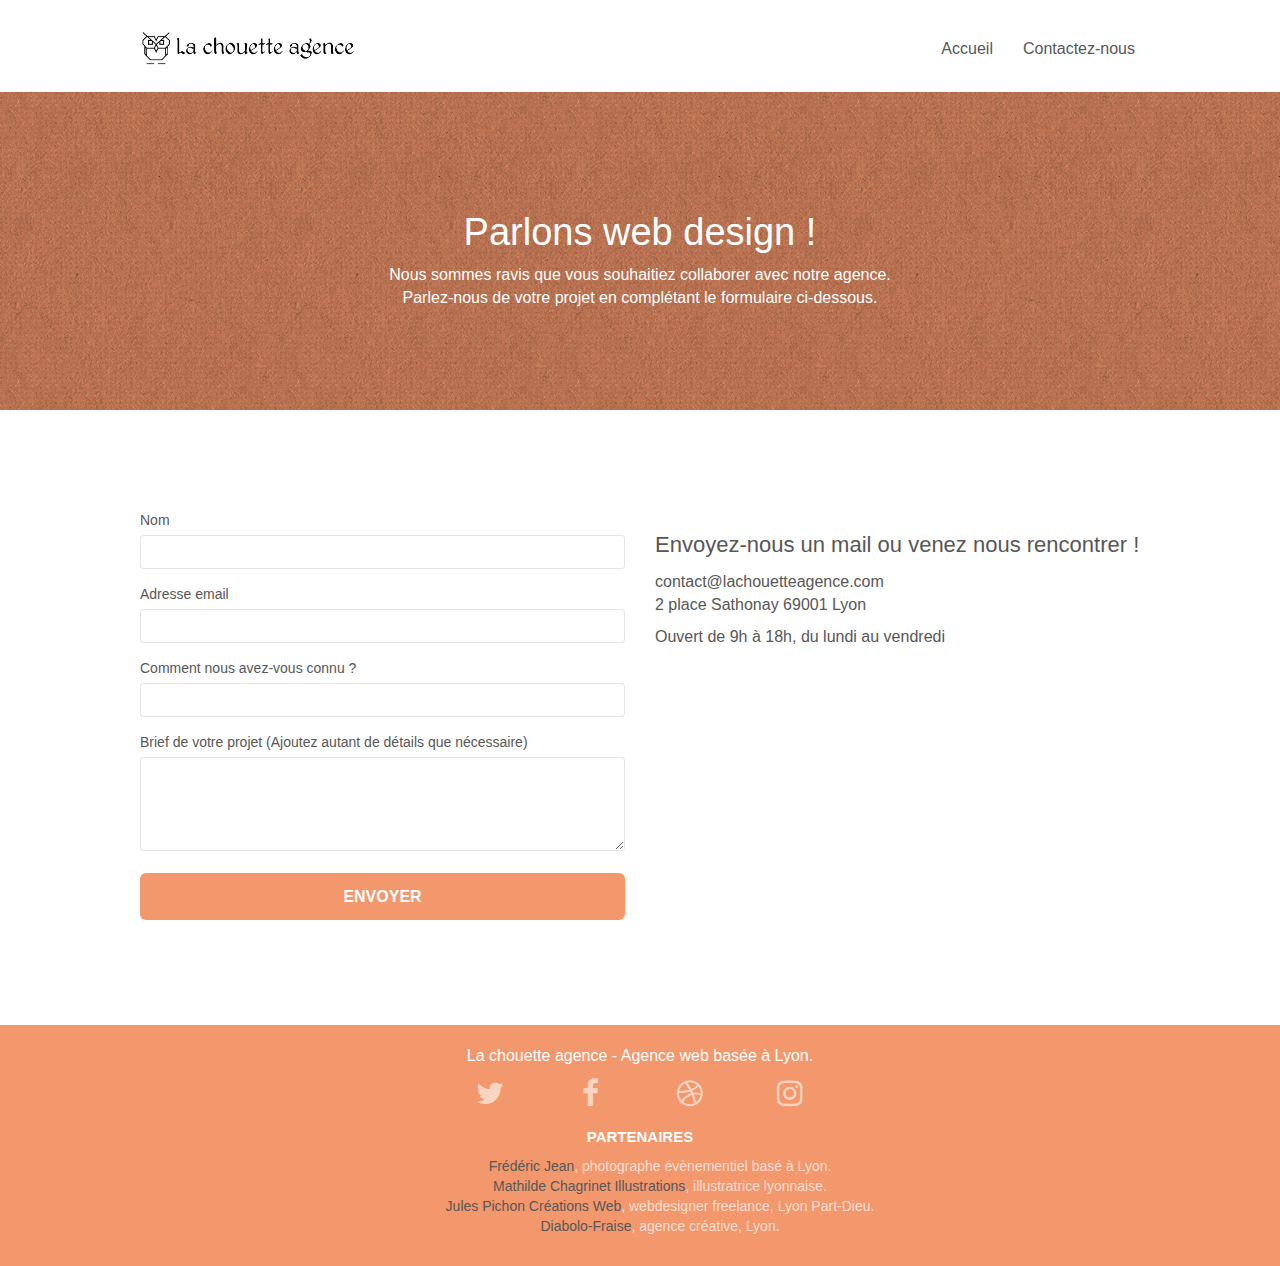
==== contact.html @ 4cde3a65 "redo page contact + minify js/css" ====
<!doctype html>
<html lang="fr">
<head>
	<meta charset="utf-8">
	<meta name="viewport" content="width=device-width, initial-scale=1.0, viewport-fit=cover">
	<title>La Chouette Agence - Contactez-nous</title>
	<meta name="description" content="Agence web située à Lyon. Contactez-nous pour demander un devis">
	<meta name="keywords" content="agence-web-design-lyon, webdesign-lyon, web-design-lyon, entreprise-webdesign-lyon, webdesigner-lyon"/>
	<meta name="robots" content="contact"/>
	<meta name="google-site-verification" content="vj0LW88v5DafAeYHnSHyM_lAqPa138BfKF4PRjKr9d0" />
    <link rel="shortcut icon" type="image/png" href="favicon.jpg">
	
	<!-- Style -->
	<link rel="stylesheet" type="text/css" href="./css/bootstrap.min.css">
	<link rel="stylesheet" type="text/css" href="./css/font-awesome.min.css">
	<link rel="stylesheet" type="text/css" href="./css/et-line.min.css">
	<link rel="stylesheet" type="text/css" href="style.css">
    <!-- Scripts -->
	<script src="./js/jquery-2.1.0.min.js" defer></script>
	<script src="./js/bootstrap.min.js" defer></script>
	<script src="./js/blocs.min.js" defer></script>
</head>

<body>
	<main class="page-container">    
		<header class="bloc bgc-white l-bloc" id="bloc-0">
			<div class="container bloc-sm">
				<nav class="navbar row">
					<div class="navbar-header">
						<a class="navbar-brand" href="index.html"><img src="img/la-chouette-agence-avec-nom.png" alt="logo de la chouette agence webdesigners à Lyon" height="40" /></a>
						<button id="nav-toggle" type="button" class="ui-navbar-toggle navbar-toggle" data-toggle="collapse" data-target=".navbar-1">
							<span class="sr-only">Toggle navigation</span><span class="icon-bar"></span><span class="icon-bar"></span><span class="icon-bar"></span>
						</button>
					</div>
					<div class="collapse navbar-collapse navbar-1 special-dropdown-nav">
						<ul class="site-navigation nav navbar-nav">
							<li><a href="index.html">Accueil</a></li>
							<li><a href="contact.html">Contactez-nous</a></li>
						</ul>
					</div>
				</nav>
			</div>
		</header>
	<section class="bloc bg-dots-bg bg-repeat bgc-atomic-tangerine d-bloc bloc-bg-texture texture-paper" id="bloc-6">
		<div class="container bloc-lg">
			<div class="row">
				<div class="col-sm-12">
					<h1 class="text-center hero-bloc-text tc-white">
						Parlons web design !
					</h1>
					<p class="text-center mg-lg tc-white tight-width-whitespace">
						Nous sommes ravis que vous souhaitiez collaborer avec notre agence.<br>
						Parlez-nous de votre projet en complétant le formulaire ci-dessous.
					</p>
				</div>
			</div>
		</div>
	</section>
	<section class="bloc bgc-white l-bloc" id="bloc-7">
		<div class="container bloc-lg">
			<div class="row">
				<div class="col-sm-6">
					<form id="form_1" novalidate success-msg="Votre message a été envoyé !" fail-msg="Il semble que notre serveur mail ne fonctionne pas, nous sommes désolés pour ce désagrément, veuillez réessayer plus tard !">
						<div class="form-group">
							<label>
								Nom
							</label>
							<input id="name" class="form-control" required />
						</div>
						<div class="form-group">
							<label>
								Adresse email
							</label>
							<input id="email" class="form-control" type="email" required />
						</div>
						<div class="form-group">
							<label>
								Comment nous avez-vous connu ?
							</label>
							<input class="form-control" type="email" required id="input_504" />
						</div>
						<div class="form-group">
							<label>
								Brief de votre projet (Ajoutez autant de détails que nécessaire)<br>
							</label><textarea id="message" class="form-control" rows="4" cols="50" required></textarea>
						</div> 
						<button class="bloc-button btn btn-lg btn-block cta-hero btn-atomic-tangerine" type="submit">
							Envoyer
						</button>
					</form>
				</div>
				<div class="col-sm-6">
					<h2>Envoyez-nous un mail ou venez nous rencontrer !</h2>
					<p><a href="mailto:contact@lachouetteagence.com">contact@lachouetteagence.com</a><br>
					2 place Sathonay 69001 Lyon</p>
					<p>Ouvert de 9h à 18h, du lundi au vendredi<br></p>
				</div>
			</div>
		</div>
	</section>
	<a class="bloc-button btn btn-d scrollToTop" onclick="scrollToTarget('1')"><span class="fa fa-chevron-up"></span></a>
	<footer class="bloc bgc-atomic-tangerine d-bloc" id="bloc-8">
		<div class="container bloc-sm">
			<div class="row">
				<div class="col-sm-12">
					<p class="text-center white">
						La chouette agence - Agence web basée à Lyon.<br>
					</p>
					<div class="row row-no-gutters social">
						<div class="col-sm-3">
							<div class="text-center">
								<a title="Twitter" class="social" href="index.html"><span class="fa fa-twitter icon-md"></span></a>
							</div>
						</div>
						<div class="col-sm-3">
							<div class="text-center">
								<a title="Facebook" class="social" href="index.html"><span class="fa fa-facebook icon-md"></span></a>
							</div>
						</div>
						<div class="col-sm-3">
							<div class="text-center">
								<a title="Dribbble" class="social" href="index.html"><span class="fa fa-dribbble icon-md"></span></a>
							</div>
						</div>
						<div class="col-sm-3">
							<div class="text-center">
								<a title="Instagram" class="social" href="index.html"><span class="fa fa-instagram icon-md"></span></a>
							</div>
						</div>
					</div>
					<div class="row">
						<div class="col-sm-12">
							<div class="text-center">
							<h3 class="tc-white">Partenaires</h3>	
							<ul>
								<li><a hreflang="fr" href="frederic-jean-photographie.com">Frédéric Jean</a>, photographe évènementiel basé à Lyon.</li>
								<li><a hreflang="fr" href="mathildechagrinet.com">Mathilde Chagrinet Illustrations</a>, illustratrice lyonnaise.</li>
								<li><a hreflang="fr" href="jules_pichon_webdesign.com">Jules Pichon Créations Web</a>, webdesigner freelance, Lyon Part-Dieu.</li>
								<li><a hreflang="fr" href="diabolo-fraise.fr">Diabolo-Fraise</a>, agence créative, Lyon.</li>
							</ul>			
							</div>		
						</div>
					</div>
				</div>
			</div>
		</div>
	</footer>
	</main>
</body>
</html>
---- style.css ----
body {
    margin: 0;
    padding: 0;
    background: #FFF;
    overflow-x: hidden;
    -webkit-font-smoothing: antialiased;
    -moz-osx-font-smoothing: grayscale;
}

a,
button {
    transition: all .3s ease-in-out;
    outline: none!important;
}

a:hover {
    text-decoration: none;
    cursor: pointer;
}

#page-loading-blocs-notifaction {
    position: fixed;
    top: 0;
    bottom: 0;
    width: 100%;
    z-index: 100000;
    background: #FFFFFF url("img/pageload-spinner.gif") no-repeat center center;
}

.bloc {
    width: 100%;
    clear: both;
    background: 50% 50% no-repeat;
    padding: 0 50px;
    -webkit-background-size: cover;
    -moz-background-size: cover;
    -o-background-size: cover;
    background-size: cover;
    position: relative;
}

.bloc .container {
    padding-left: 0;
    padding-right: 0;
}

.bloc-lg {
    padding: 100px 50px;
}

.bloc-md {
    padding: 50px;
}

.bloc-sm {
    padding: 20px 50px;
}

.bg-center,
.bg-l-edge,
.bg-r-edge,
.bg-t-edge,
.bg-b-edge,
.bg-tl-edge,
.bg-bl-edge,
.bg-tr-edge,
.bg-br-edge,
.bg-repeat {
    -webkit-background-size: auto!important;
    -moz-background-size: auto!important;
    -o-background-size: auto!important;
    background-size: auto!important;
}

.bg-repeat {
    background: repeat;
}

.bg-t-edge {
    background: top no-repeat;
}

.bloc-bg-texture::before {
    content: "";
    background-size: 2px 2px;
    position: absolute;
    top: 0;
    bottom: 0;
    left: 0;
    right: 0;
}

.texture-paper::before {
    background: url("img/texture-paper.png");
    background-size: 280px 280px;
}

.b-parallax {
    background-attachment: fixed;
}

.d-bloc {
    color: rgba(255, 255, 255, .7);
}

.d-bloc button:hover {
    color: rgba(255, 255, 255, .9);
}

.d-bloc .icon-round,
.d-bloc .icon-square,
.d-bloc .icon-rounded,
.d-bloc .icon-semi-rounded-a,
.d-bloc .icon-semi-rounded-b {
    border-color: rgba(255, 255, 255, .9);
}

.d-bloc .divider-h span {
    border-color: rgba(255, 255, 255, .2);
}

.d-bloc .a-btn,
.d-bloc .navbar a,
.d-bloc .navbar-brand,
.d-bloc a .icon-sm,
.d-bloc a .icon-md,
.d-bloc a .icon-lg,
.d-bloc a .icon-xl,
.d-bloc h1 a,
.d-bloc h2 a,
.d-bloc h3 a,
.d-bloc h4 a,
.d-bloc h5 a,
.d-bloc h6 a,
.d-bloc p a {
    color: rgba(255, 255, 255, .6);
}

.d-bloc .a-btn:hover,
.d-bloc .navbar a:hover,
.d-bloc .navbar-brand:hover,
.d-bloc a:hover .icon-sm,
.d-bloc a:hover .icon-md,
.d-bloc a:hover .icon-lg,
.d-bloc a:hover .icon-xl,
.d-bloc h1 a:hover,
.d-bloc h2 a:hover,
.d-bloc h3 a:hover,
.d-bloc h4 a:hover,
.d-bloc h5 a:hover,
.d-bloc h6 a:hover,
.d-bloc p a:hover {
    color: rgba(255, 255, 255, 1);
}

.d-bloc .navbar-toggle .icon-bar {
    background: rgba(255, 255, 255, 1);
}

.d-bloc .btn-wire,
.d-bloc .btn-wire:hover {
    color: rgba(255, 255, 255, 1);
    border-color: rgba(255, 255, 255, 1);
}

.d-bloc .panel {
    color: rgba(0, 0, 0, .5);
}

.d-bloc .panel button:hover {
    color: rgba(0, 0, 0, .7);
}

.d-bloc .panel icon {
    border-color: rgba(0, 0, 0, .7);
}

.d-bloc .panel .divider-h span {
    border-color: rgba(0, 0, 0, .1);
}

.d-bloc .panel .a-btn {
    color: rgba(0, 0, 0, .6);
}

.d-bloc .panel .a-btn:hover {
    color: rgba(0, 0, 0, 1);
}

.d-bloc .panel .btn-wire,
.d-bloc .panel .btn-wire:hover {
    color: rgba(0, 0, 0, .7);
    border-color: rgba(0, 0, 0, .3);
}

.d-bloc .panel,
.l-bloc {
    color: rgba(0, 0, 0, .5);
}

.d-bloc .panel button:hover,
.l-bloc button:hover {
    color: rgba(0, 0, 0, .7);
}

.l-bloc .icon-round,
.l-bloc .icon-square,
.l-bloc .icon-rounded,
.l-bloc .icon-semi-rounded-a,
.l-bloc .icon-semi-rounded-b {
    border-color: rgba(0, 0, 0, .7);
}

.d-bloc .panel .divider-h span,
.l-bloc .divider-h span {
    border-color: rgba(0, 0, 0, .1);
}

.d-bloc .panel .a-btn,
.l-bloc .a-btn,
.l-bloc .navbar a,
.l-bloc .navbar-brand,
.l-bloc a .icon-sm,
.l-bloc a .icon-md,
.l-bloc a .icon-lg,
.l-bloc a .icon-xl,
.l-bloc h1 a,
.l-bloc h2 a,
.l-bloc h3 a,
.l-bloc h4 a,
.l-bloc h5 a,
.l-bloc h6 a,
.l-bloc p a {
    color: rgba(0, 0, 0, .6);
}

.d-bloc .panel .a-btn:hover,
.l-bloc .a-btn:hover,
.l-bloc .navbar a:hover,
.l-bloc .navbar-brand:hover,
.l-bloc a:hover .icon-sm,
.l-bloc a:hover .icon-md,
.l-bloc a:hover .icon-lg,
.l-bloc a:hover .icon-xl,
.l-bloc h1 a:hover,
.l-bloc h2 a:hover,
.l-bloc h3 a:hover,
.l-bloc h4 a:hover,
.l-bloc h5 a:hover,
.l-bloc h6 a:hover,
.l-bloc p a:hover {
    color: rgba(0, 0, 0, 1);
}

.l-bloc .navbar-toggle .icon-bar {
    color: rgba(0, 0, 0, .6);
}

.d-bloc .panel .btn-wire,
.d-bloc .panel .btn-wire:hover,
.l-bloc .btn-wire,
.l-bloc .btn-wire:hover {
    color: rgba(0, 0, 0, .7);
    border-color: rgba(0, 0, 0, .3);
}

.voffset {
    margin-top: 30px;
}

.voffset-lg {
    margin-top: 80px;
}

.row-no-gutters {
    margin-right: 0;
    margin-left: 0;
}

.row.row-no-gutters > [class^="col-"],
.row.row-no-gutters > [class*=" col-"] {
    padding-right: 0;
    padding-left: 0;
}

#bloc-1-hero h1 {
    font-size: 32px;
}

.navbar {
    margin-bottom: 0;
    z-index: 1;
}

.navbar-brand {
    height: auto;
    padding: 3px 15px;
    font-size: 25px;
    font-weight: normal;
    font-weight: 600;
    line-height: 44px;
}

.navbar-brand img {
    max-height: 200px;
    margin: 0 5px 0 0;
    display: inline;
}

.navbar-brand img[src$=svg] {
    min-width: 100px;
}

.nav-center .navbar-brand img {
    margin: 0;
}

.navbar .nav {
    padding-top: 2px;
    margin-right: -16px;
    float: right;
    z-index: 1;
}

.nav > li {
    float: left;
    margin-top: 4px;
    font-size: 16px;
}

.navbar-nav .open .dropdown-menu > li > a {
    text-align: inherit;
}

.nav > li a:hover,
.nav > li a:focus {
    background: transparent;
}

.navbar-toggle {
    margin: 10px 10px 0 0;
    border: 0px;
}

.navbar-toggle:hover {
    background: transparent!important;
}

.navbar-toggle .icon-bar {
    background-color: rgba(0, 0, 0, .5);
    width: 26px;
}

.nav-invert .navbar .nav {
    float: left;
}

.nav-invert .navbar-header,
.nav-invert .navbar-brand {
    float: right;
    position: relative;
    z-index: 2;
}

@media (min-width: 768px) {
    .site-navigation {
        position: absolute;
        top: 50%;
        right: 20px;
        transform: translate(0, -50%);
        -webkit-transform: translateY(-50%);
    }
    .nav > li .dropdown-menu a,
    .nav > li .dropdown-menu a:hover {
        color: #484848;
    }
    .nav-invert .site-navigation {
        left: 0;
        right: 0;
    }
    .nav-center {
        text-align: center;
    }
    .nav-center .navbar-header {
        width: 100%;
    }
    .nav-center .navbar-header,
    .nav-center .navbar-brand,
    .nav-center .nav > li {
        float: none;
        display: inline-block;
    }
    .nav-center .site-navigation {
        position: relative;
        width: 100%;
        right: 0;
        margin-right: 0px;
        margin-top: 20px;
    }
    .nav-center.mini-nav .navbar-toggle {
        float: none;
        margin: 10px auto 0;
    }
}

.nav > li > .dropdown a {
    background: none!important;
    display: block;
    padding: 14px 15px;
}

nav .caret {
    margin: 0 5px;
}

.dropdown-menu .dropdown-menu {
    top: -8px;
    left: 100%;
}

.dropdown-menu .dropmenu-flow-right {
    top: 100%;
    left: 0;
    margin-left: -1px;
    border-top-left-radius: 0;
    border-top-right-radius: 0;
}

.dropdown-menu .dropdown span {
    border: 4px solid black;
    border-top-color: transparent;
    border-right-color: transparent;
    border-bottom-color: transparent;
    margin: 6px -5px 0 0!important;
    float: right;
}

.mg-md {
    margin-top: 10px;
    margin-bottom: 20px;
}

.mg-lg {
    margin-top: 10px;
    margin-bottom: 40px;
}

.btn {
    margin: 0 5px 5px 0;
}

.btn.pull-right {
    margin: 0 0 5px 5px;
}

.btn-d,
.btn-d:hover,
.btn-d:focus {
    color: #FFF;
    background: rgba(0, 0, 0, .3);
}

button {
    outline: none!important;
}

.btn-rd {
    border-radius: 40px;
}

.btn-clean {
    border: 1px solid rgba(0, 0, 0, .08);
    border-bottom-color: rgba(0, 0, 0, .1);
    text-shadow: 0 1px 0 rgba(0, 0, 1, .1);
    box-shadow: 0 1px 3px rgba(0, 0, 1, .25), inset 0 1px 0 0 rgba(255, 255, 255, .15);
}

.icon-md {
    font-size: 30px!important;
}

.icon-lg {
    font-size: 60px!important;
}

.sm-shadow {
    text-shadow: 0 1px 2px rgba(0, 0, 0, .3);
}

.panel-sq,
.panel-sq .panel-heading,
.panel-sq .panel-footer {
    border-radius: 0;
}

.panel-rd {
    border-radius: 30px;
}

.panel-rd .panel-heading {
    border-radius: 29px 29px 0 0;
}

.panel-rd .panel-footer {
    border-radius: 0 0 29px 29px;
}

.form-control {
    border-color: rgba(0, 0, 0, .1);
    box-shadow: none;
}

.scrollToTop {
    width: 40px;
    height: 40px;
    position: fixed;
    bottom: 20px;
    right: 20px;
    opacity: 0;
    z-index: 500;
    transition: all .3s ease-in-out;
}

.scrollToTop span {
    margin-top: 6px;
}

.showScrollTop {
    font-size: 14px;
    opacity: 1;
}

a[data-lightbox] {
    position: relative;
    display: block;
    text-align: center;
}

a[data-lightbox]:hover::before {
    content: "+";
    font-family: "HelveticaNeue-Light", "Helvetica Neue Light", "Helvetica Neue", Helvetica, Arial;
    font-size: 32px;
    width: 50px;
    height: 50px;
    margin-left: -25px;
    border-radius: 50%;
    background: rgba(0, 0, 0, .6);
    color: #FFF;
    font-weight: 100;
    z-index: 1;
    position: absolute;
    top: 50%;
    transform: translateY(-50%);
    -webkit-transform: translateY(-50%);
}

a[data-lightbox]:hover img {
    opacity: 0.6;
    -webkit-animation-fill-mode: none;
    animation-fill-mode: none;
}

#lightbox-modal {
    display: flex;
    align-items: center;
}

#lightbox-modal .modal-dialog {
    width: 90%;
    max-width: 900px;
    margin: 0 auto 0;
}

#lightbox-modal .modal-dialog img {
    max-height: 90vh;
    margin: 0 auto;
}

.lightbox-caption {
    padding: 20px;
    color: #FFF;
    background: rgba(0, 0, 0, .5);
    position: absolute;
    left: 15px;
    right: 15px;
    bottom: 5px;
}

.close-lightbox {
    color: #FFF;
    font-size: 30px;
    position: absolute;
    top: 20px;
    right: 20px;
    z-index: 20;
    background: rgba(0, 0, 0, .5);
    border: none;
    line-height: 30px;
    padding: 0 9px 5px;
    opacity: 0.3;
}

.close-lightbox:hover,
.next-lightbox:hover,
.prev-lightbox:hover {
    opacity: 1.0;
    color: #FFF;
}

.next-lightbox,
.prev-lightbox {
    font-size: 20px;
    color: rgba(255, 255, 255, .9);
    background: rgba(0, 0, 0, .5);
    transition: all .2s ease-in-out;
    position: absolute;
    top: 45%;
    z-index: 1;
    opacity: 0.4;
}

.next-lightbox {
    padding: 6px 8px 1px 13px;
    right: 25px;
}

.prev-lightbox {
    padding: 6px 13px 1px 10px;
    left: 25px;
}

.snapshot-lb .modal-body {
    padding-bottom: 45px;
}

.snapshot-lb .lightbox-caption {
    padding: 0;
    color: rgba(0, 0, 0, .5);
    background: none;
}

h1,
h2,
h3,
h4,
h5,
h6,
p,
label,
.btn,
a {
    font-family: "helvetica";
    font-weight: 400;
    color: #575757!important;
}

.container {
    max-width: 1000px;
}

.hero-bloc-text {
    font-size: 38px;
}

.hero-bloc-text-sub {
    font-size: 36px;
}

.statement-bloc-text {
    line-height: 26px;
    font-style: italic;
    font-size: 20px;
    text-align: center;
    font-weight: lighter;
    max-width: 520px;
    margin: auto auto auto auto;
}

p {
    font-size: 16px;
}

blockquote p {
    font-size: 18px;
}

strong {
    font-weight: 500;
}

.tight-width-whitespace {
    max-width: 600px;
    margin: auto auto auto auto;
}

.h1 {
    font-size: 20px;
    font-family: "Open Sans";
}

.h2 {
    font-size: 18px;
    font-family: "Open sans";
}

.cta-hero {
    margin-top: 22px;
    color: #FFFFFF!important;
    text-transform: uppercase;
    padding: 12px 28px 12px 28px;
    font-size: 16px;
    font-weight: 700;
}

.social {
    max-width: 400px;
    margin: auto auto auto auto;
}

h2 {
    font-size: 22px;
    line-height: 1.4em;
}

h3 {
    font-size: 15px;
    text-transform: uppercase;
    font-weight: 700;
    color: #333333!important;
}

.med-width-whitespace {
    max-width: 800px;
    margin: auto auto auto auto;
    box-shadow: 0px 0px 0px #000000;
}

h1 {
    color: #333333!important;
}

h4 {
    color: #333333!important;
}

.icons {
    margin-bottom: 14px;
    margin-top: 24px;
}

.white {
    color: #FFFFFF!important;
}

ul {
    list-style-type: none;
}

.portfolio-thumb {
    margin-bottom: 24px;
}

.portfolio-row {
    margin-bottom: 44px;
    margin-top: 50px;
}

.avatar {
    box-shadow: 0px 4px 9px rgba(0, 0, 0, 0.3);
}

.black-background {
    background-color: rgba(165, 147, 99, 0.7);
    padding: 40px 40px 40px 40px;
}

.bold-link {
    font-weight: 900;
    text-decoration: underline!important;
}

.bgc-white {
    background-color: #FFFFFF;
}

.bgc-dark-slate-blue {
    background-color: #364577;
}

.bgc-atomic-tangerine {
    background-color: #F3976C;
}

.tc-white {
    color: #FFFFFF!important;
}

.btn-atomic-tangerine {
    background: #F3976C;
    color: #FFFFFF!important;
}

.btn-atomic-tangerine:hover {
    background: #c27956!important;
    color: #FFFFFF!important;
}

.ltc-white {
    color: #FFFFFF!important;
}

.ltc-white:hover {
    color: #cccccc!important;
}

.ltc-atomic-tangerine {
    color: #F3976C!important;
}

.ltc-atomic-tangerine:hover {
    color: #c27956!important;
}

.icon-dark-slate-blue {
    color: #364577!important;
    border-color: #364577!important;
}

.bg-dots-bg {
    background-image: url("img/dots-bg.png");
}

.bg-lines-h2-bg {
    background-image: url("img/lines-h2-bg.png");
}

.bg-banniere {
    background-image: url("img/la-chouette-agence-banniere.jpg");
}

.bg-presentation {
    background-image: url("img/image-de-presentation.bmp");
}

@media (max-width: 1024px) {
    .bloc {
        padding-left: 20px;
        padding-right: 20px;
    }
    .bloc.full-width-bloc,
    .bloc-tile-2.full-width-bloc .container,
    .bloc-tile-3.full-width-bloc .container,
    .bloc-tile-4.full-width-bloc .container {
        padding-left: 0;
        padding-right: 0;
    }
}

@media (max-width: 992px) and (min-width: 768px) {
    .navbar .nav {
        max-width: 80%
    }
    .nav-center.navbar .nav {
        max-width: 100%
    }
}

@media only screen and (min-device-width: 768px) and (max-device-width: 1024px) and (orientation: landscape) {
    .b-parallax {
        background-attachment: scroll;
    }
}

@media only screen and (min-device-width: 1024px) and (max-device-width: 1366px) and (-webkit-min-device-pixel-ratio: 1.5) {
    .b-parallax {
        background-attachment: scroll;
    }
}

@media (max-width: 991px) {
    .container {
        width: 100%;
    }
    .b-parallax {
        background-attachment: scroll;
    }
    .page-container,
    #hero-bloc {
        overflow-x: hidden;
        position: relative;
    }
    .bloc {
        padding-left: constant(safe-area-inset-left);
        padding-right: constant(safe-area-inset-right);
    }
    .bloc-group,
    .bloc-group .bloc {
        display: block;
        width: 100%;
    }
    .bloc-fill-screen .fill-bloc-top-edge,
    .bloc-fill-screen .fill-bloc-bottom-edge {
        padding: 0 20px;
        padding-left: constant(safe-area-inset-left);
        padding-right: constant(safe-area-inset-right);
    }
}

@media (max-width: 767px) {
    .page-container {
        overflow-x: hidden;
        position: relative;
    }
    h1,
    h2,
    h3,
    h4,
    h5,
    h6,
    p,
    #disqus_thread {
        padding-left: 10px!important;
        padding-right: 10px!important;
    }
    .b-parallax {
        background-attachment: scroll;
    }
    .navbar .nav {
        padding-top: 0;
        border-top: 1px solid rgba(0, 0, 0, .2);
        float: none!important;
    }
    .navbar.row {
        margin-left: 0;
        margin-right: 0;
    }
    .site-navigation {
        position: inherit;
        transform: none;
        -webkit-transform: none;
        -ms-transform: none;
    }
    .nav > li {
        margin-top: 0;
        border-bottom: 1px solid rgba(0, 0, 0, .1);
        background: rgba(0, 0, 0, .05);
        text-align: left;
        padding-left: 15px;
        width: 100%;
    }
    .nav > li:hover {
        background: rgba(0, 0, 0, .08);
    }
    .dropdown .dropdown a .caret {
        float: none;
        margin: 5px 0 0 10px!important;
        border: 4px solid black;
        border-bottom-color: transparent;
        border-right-color: transparent;
        border-left-color: transparent;
    }
    #hero-bloc .navbar .nav {
        background: rgba(0, 0, 0, .8);
    }
    #hero-bloc .navbar .nav a {
        color: rgba(255, 255, 255, .6);
    }
    .hero {
        padding: 50px 0;
    }
    .hero-nav {
        left: -1px;
        right: -1px;
    }
    .navbar-collapse {
        padding: 0;
        overflow-x: hidden;
        -webkit-box-shadow: none;
        box-shadow: none;
    }
    .navbar-brand img {
        max-height: 40px;
        width: auto;
    }
    .nav-invert .navbar-header {
        float: none;
        width: 100%;
    }
    .nav-invert .navbar-toggle {
        float: left;
        margin-left: 10px;
    }
    .bloc {
        padding-left: 0;
        padding-right: 0;
    }
    .bloc-xxl,
    .bloc-xl,
    .bloc-lg {
        padding: 40px 0;
    }
    .bloc-sm,
    .bloc-md {
        padding-left: 0;
        padding-right: 0;
    }
    .bloc-tile-2 .container,
    .bloc-tile-3 .container,
    .bloc-tile-4 .container,
    .bloc-fill-screen .fill-bloc-top-edge,
    .bloc-fill-screen .fill-bloc-bottom-edge {
        padding-left: 0;
        padding-right: 0;
    }
    .a-block {
        padding: 0 10px;
    }
    .btn-dwn {
        display: none;
    }
    .voffset {
        margin-top: 5px;
    }
    .voffset-md {
        margin-top: 20px;
    }
    .voffset-lg {
        margin-top: 30px;
    }
    form {
        padding: 5px;
    }
    .close-lightbox {
        display: inline-block;
    }
    .blocsapp-device-iphone5 {
        background-size: 216px 425px;
        padding-top: 60px;
        width: 216px;
        height: 425px;
    }
    .blocsapp-device-iphone5 img {
        width: 180px;
        height: 320px;
    }
}

@media (max-width: 400px) {
    .bloc {
        padding-left: 0;
        padding-right: 0;
    }
}

@media (max-width: 767px) {
    .bloc-mob-center-text {
        text-align: center;
    }
}
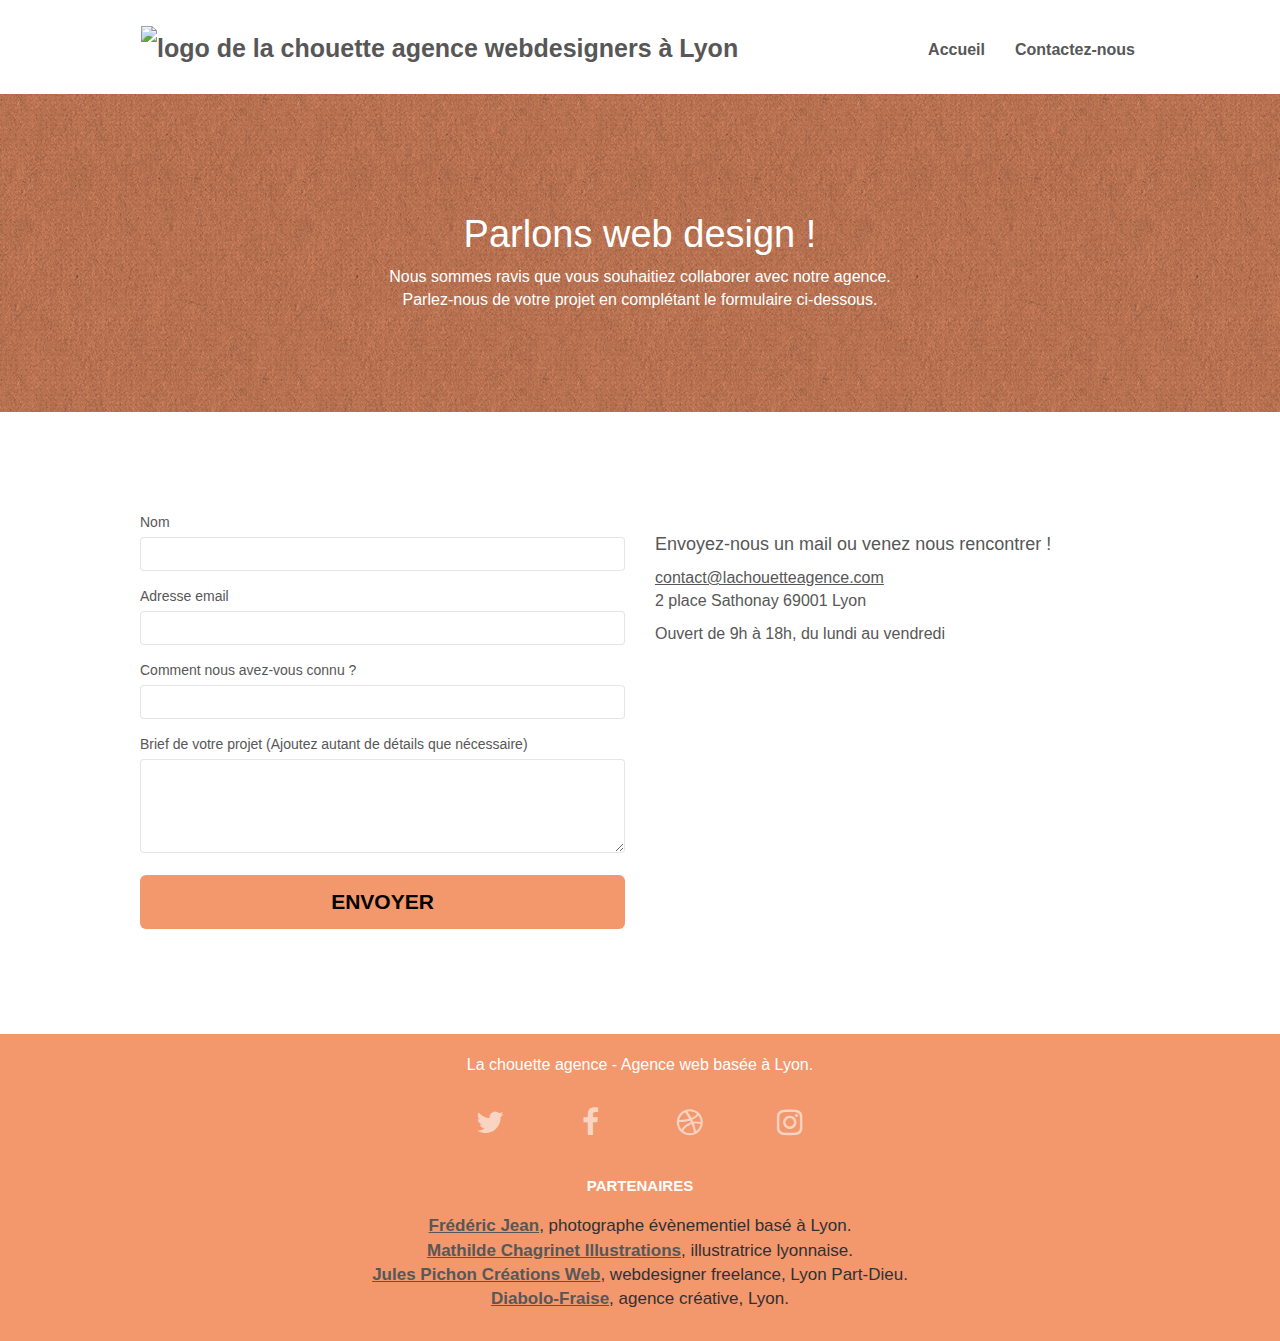
==== commit 1cd92d09: "Validation W3C CSS+html / Validation accessibility checker" ====
--- a/contact.html
+++ b/contact.html
@@ -60,27 +60,27 @@
 		<div class="container bloc-lg">
 			<div class="row">
 				<div class="col-sm-6">
-					<form id="form_1" novalidate success-msg="Votre message a été envoyé !" fail-msg="Il semble que notre serveur mail ne fonctionne pas, nous sommes désolés pour ce désagrément, veuillez réessayer plus tard !">
+					<form id="form_1">
 						<div class="form-group">
-							<label>
+							<label for="name">
 								Nom
 							</label>
 							<input id="name" class="form-control" required />
 						</div>
 						<div class="form-group">
-							<label>
+							<label for="email">
 								Adresse email
 							</label>
 							<input id="email" class="form-control" type="email" required />
 						</div>
 						<div class="form-group">
-							<label>
+							<label for="input_504">
 								Comment nous avez-vous connu ?
 							</label>
-							<input class="form-control" type="email" required id="input_504" />
+							<input class="form-control" type="message" required id="input_504" />
 						</div>
 						<div class="form-group">
-							<label>
+							<label for="message">
 								Brief de votre projet (Ajoutez autant de détails que nécessaire)<br>
 							</label><textarea id="message" class="form-control" rows="4" cols="50" required></textarea>
 						</div> 
--- a/style.css
+++ b/style.css
@@ -1,59 +1,59 @@
 body {
-    margin: 0;
-    padding: 0;
-    background: #FFF;
-    overflow-x: hidden;
-    -webkit-font-smoothing: antialiased;
-    -moz-osx-font-smoothing: grayscale;
+  margin: 0;
+  padding: 0;
+  background: #fff;
+  overflow-x: hidden;
+  -webkit-font-smoothing: antialiased;
+  -moz-osx-font-smoothing: grayscale;
 }
 
 a,
 button {
-    transition: all .3s ease-in-out;
-    outline: none!important;
+  transition: all 0.3s ease-in-out;
+  outline: none !important;
 }
 
 a:hover {
-    text-decoration: none;
-    cursor: pointer;
+  text-decoration: none;
+  cursor: pointer;
 }
 
 #page-loading-blocs-notifaction {
-    position: fixed;
-    top: 0;
-    bottom: 0;
-    width: 100%;
-    z-index: 100000;
-    background: #FFFFFF url("img/pageload-spinner.gif") no-repeat center center;
+  position: fixed;
+  top: 0;
+  bottom: 0;
+  width: 100%;
+  z-index: 100000;
+  background: #ffffff url("img/pageload-spinner.gif") no-repeat center center;
 }
 
 .bloc {
-    width: 100%;
-    clear: both;
-    background: 50% 50% no-repeat;
-    padding: 0 50px;
-    -webkit-background-size: cover;
-    -moz-background-size: cover;
-    -o-background-size: cover;
-    background-size: cover;
-    position: relative;
+  width: 100%;
+  clear: both;
+  background: 50% 50% no-repeat;
+  padding: 0 50px;
+  -webkit-background-size: cover;
+  -moz-background-size: cover;
+  -o-background-size: cover;
+  background-size: cover;
+  position: relative;
 }
 
 .bloc .container {
-    padding-left: 0;
-    padding-right: 0;
+  padding-left: 0;
+  padding-right: 0;
 }
 
 .bloc-lg {
-    padding: 100px 50px;
+  padding: 100px 50px;
 }
 
 .bloc-md {
-    padding: 50px;
+  padding: 50px;
 }
 
 .bloc-sm {
-    padding: 20px 50px;
+  padding: 20px 50px;
 }
 
 .bg-center,
@@ -66,45 +66,45 @@
 .bg-tr-edge,
 .bg-br-edge,
 .bg-repeat {
-    -webkit-background-size: auto!important;
-    -moz-background-size: auto!important;
-    -o-background-size: auto!important;
-    background-size: auto!important;
+  -webkit-background-size: auto !important;
+  -moz-background-size: auto !important;
+  -o-background-size: auto !important;
+  background-size: auto !important;
 }
 
 .bg-repeat {
-    background: repeat;
+  background: repeat;
 }
 
 .bg-t-edge {
-    background: top no-repeat;
+  background: top no-repeat;
 }
 
 .bloc-bg-texture::before {
-    content: "";
-    background-size: 2px 2px;
-    position: absolute;
-    top: 0;
-    bottom: 0;
-    left: 0;
-    right: 0;
+  content: "";
+  background-size: 2px 2px;
+  position: absolute;
+  top: 0;
+  bottom: 0;
+  left: 0;
+  right: 0;
 }
 
 .texture-paper::before {
-    background: url("img/texture-paper.png");
-    background-size: 280px 280px;
+  background: url("img/texture-paper.png");
+  background-size: 280px 280px;
 }
 
 .b-parallax {
-    background-attachment: fixed;
+  background-attachment: fixed;
 }
 
 .d-bloc {
-    color: rgba(255, 255, 255, .7);
+  color: rgba(255, 255, 255, 0.7);
 }
 
 .d-bloc button:hover {
-    color: rgba(255, 255, 255, .9);
+  color: rgba(255, 255, 255, 0.9);
 }
 
 .d-bloc .icon-round,
@@ -112,11 +112,11 @@
 .d-bloc .icon-rounded,
 .d-bloc .icon-semi-rounded-a,
 .d-bloc .icon-semi-rounded-b {
-    border-color: rgba(255, 255, 255, .9);
+  border-color: rgba(255, 255, 255, 0.9);
 }
 
 .d-bloc .divider-h span {
-    border-color: rgba(255, 255, 255, .2);
+  border-color: rgba(255, 255, 255, 0.2);
 }
 
 .d-bloc .a-btn,
@@ -133,7 +133,7 @@
 .d-bloc h5 a,
 .d-bloc h6 a,
 .d-bloc p a {
-    color: rgba(255, 255, 255, .6);
+  color: rgba(255, 255, 255, 0.6);
 }
 
 .d-bloc .a-btn:hover,
@@ -150,57 +150,57 @@
 .d-bloc h5 a:hover,
 .d-bloc h6 a:hover,
 .d-bloc p a:hover {
-    color: rgba(255, 255, 255, 1);
+  color: rgba(255, 255, 255, 1);
 }
 
 .d-bloc .navbar-toggle .icon-bar {
-    background: rgba(255, 255, 255, 1);
+  background: rgba(255, 255, 255, 1);
 }
 
 .d-bloc .btn-wire,
 .d-bloc .btn-wire:hover {
-    color: rgba(255, 255, 255, 1);
-    border-color: rgba(255, 255, 255, 1);
+  color: rgba(255, 255, 255, 1);
+  border-color: rgba(255, 255, 255, 1);
 }
 
 .d-bloc .panel {
-    color: rgba(0, 0, 0, .5);
+  color: rgba(0, 0, 0, 0.5);
 }
 
 .d-bloc .panel button:hover {
-    color: rgba(0, 0, 0, .7);
+  color: rgba(0, 0, 0, 0.7);
 }
 
 .d-bloc .panel icon {
-    border-color: rgba(0, 0, 0, .7);
+  border-color: rgba(0, 0, 0, 0.7);
 }
 
 .d-bloc .panel .divider-h span {
-    border-color: rgba(0, 0, 0, .1);
+  border-color: rgba(0, 0, 0, 0.1);
 }
 
 .d-bloc .panel .a-btn {
-    color: rgba(0, 0, 0, .6);
+  color: rgba(0, 0, 0, 0.6);
 }
 
 .d-bloc .panel .a-btn:hover {
-    color: rgba(0, 0, 0, 1);
+  color: rgba(0, 0, 0, 1);
 }
 
 .d-bloc .panel .btn-wire,
 .d-bloc .panel .btn-wire:hover {
-    color: rgba(0, 0, 0, .7);
-    border-color: rgba(0, 0, 0, .3);
+  color: rgba(0, 0, 0, 0.7);
+  border-color: rgba(0, 0, 0, 0.3);
 }
 
 .d-bloc .panel,
 .l-bloc {
-    color: rgba(0, 0, 0, .5);
+  color: rgba(0, 0, 0, 0.5);
 }
 
 .d-bloc .panel button:hover,
 .l-bloc button:hover {
-    color: rgba(0, 0, 0, .7);
+  color: rgba(0, 0, 0, 0.7);
 }
 
 .l-bloc .icon-round,
@@ -208,12 +208,12 @@
 .l-bloc .icon-rounded,
 .l-bloc .icon-semi-rounded-a,
 .l-bloc .icon-semi-rounded-b {
-    border-color: rgba(0, 0, 0, .7);
+  border-color: rgba(0, 0, 0, 0.7);
 }
 
 .d-bloc .panel .divider-h span,
 .l-bloc .divider-h span {
-    border-color: rgba(0, 0, 0, .1);
+  border-color: rgba(0, 0, 0, 0.1);
 }
 
 .d-bloc .panel .a-btn,
@@ -231,7 +231,7 @@
 .l-bloc h5 a,
 .l-bloc h6 a,
 .l-bloc p a {
-    color: rgba(0, 0, 0, .6);
+  color: rgba(0, 0, 0, 0.6);
 }
 
 .d-bloc .panel .a-btn:hover,
@@ -249,394 +249,396 @@
 .l-bloc h5 a:hover,
 .l-bloc h6 a:hover,
 .l-bloc p a:hover {
-    color: rgba(0, 0, 0, 1);
+  color: rgba(0, 0, 0, 1);
 }
 
 .l-bloc .navbar-toggle .icon-bar {
-    color: rgba(0, 0, 0, .6);
+  color: rgba(0, 0, 0, 0.6);
 }
 
 .d-bloc .panel .btn-wire,
 .d-bloc .panel .btn-wire:hover,
 .l-bloc .btn-wire,
 .l-bloc .btn-wire:hover {
-    color: rgba(0, 0, 0, .7);
-    border-color: rgba(0, 0, 0, .3);
+  color: rgba(0, 0, 0, 0.7);
+  border-color: rgba(0, 0, 0, 0.3);
 }
 
 .voffset {
-    margin-top: 30px;
+  margin-top: 30px;
 }
 
 .voffset-lg {
-    margin-top: 80px;
+  margin-top: 80px;
 }
 
 .row-no-gutters {
-    margin-right: 0;
-    margin-left: 0;
+  margin-right: 0;
+  margin-left: 0;
 }
 
 .row.row-no-gutters > [class^="col-"],
 .row.row-no-gutters > [class*=" col-"] {
-    padding-right: 0;
-    padding-left: 0;
+  padding-right: 0;
+  padding-left: 0;
 }
 
 #bloc-1-hero h1 {
-    font-size: 32px;
+  font-size: 36px;
 }
 
 .navbar {
-    margin-bottom: 0;
-    z-index: 1;
+  margin-bottom: 0;
+  z-index: 1;
 }
 
 .navbar-brand {
-    height: auto;
-    padding: 3px 15px;
-    font-size: 25px;
-    font-weight: normal;
-    font-weight: 600;
-    line-height: 44px;
+  height: auto;
+  padding: 3px 15px;
+  font-size: 25px;
+  font-weight: normal;
+  font-weight: 600;
+  line-height: 44px;
 }
 
 .navbar-brand img {
-    max-height: 200px;
-    margin: 0 5px 0 0;
-    display: inline;
-}
-
-.navbar-brand img[src$=svg] {
-    min-width: 100px;
+  max-height: 200px;
+  margin: 0 5px 0 0;
+  display: inline;
+}
+
+.navbar-brand img[src$="svg"] {
+  min-width: 100px;
 }
 
 .nav-center .navbar-brand img {
-    margin: 0;
+  margin: 0;
 }
 
 .navbar .nav {
-    padding-top: 2px;
-    margin-right: -16px;
-    float: right;
-    z-index: 1;
+  padding-top: 2px;
+  margin-right: -16px;
+  float: right;
+  z-index: 1;
 }
 
 .nav > li {
-    float: left;
-    margin-top: 4px;
-    font-size: 16px;
+  float: left;
+  margin-top: 4px;
+  font-size: 16px;
 }
 
 .navbar-nav .open .dropdown-menu > li > a {
-    text-align: inherit;
+  text-align: inherit;
 }
 
 .nav > li a:hover,
 .nav > li a:focus {
-    background: transparent;
+  background: transparent;
 }
 
 .navbar-toggle {
-    margin: 10px 10px 0 0;
-    border: 0px;
+  margin: 10px 10px 0 0;
+  border: 0px;
 }
 
 .navbar-toggle:hover {
-    background: transparent!important;
+  background: transparent !important;
 }
 
 .navbar-toggle .icon-bar {
-    background-color: rgba(0, 0, 0, .5);
-    width: 26px;
+  background-color: rgba(0, 0, 0, 0.5);
+  width: 26px;
 }
 
 .nav-invert .navbar .nav {
-    float: left;
+  float: left;
 }
 
 .nav-invert .navbar-header,
 .nav-invert .navbar-brand {
-    float: right;
+  float: right;
+  position: relative;
+  z-index: 2;
+}
+
+@media (min-width: 768px) {
+  .site-navigation {
+    position: absolute;
+    top: 50%;
+    right: 20px;
+    transform: translate(0, -50%);
+    -webkit-transform: translateY(-50%);
+  }
+  .nav > li .dropdown-menu a,
+  .nav > li .dropdown-menu a:hover {
+    color: #484848;
+  }
+  .nav-invert .site-navigation {
+    left: 0;
+    right: 0;
+  }
+  .nav-center {
+    text-align: center;
+  }
+  .nav-center .navbar-header {
+    width: 100%;
+  }
+  .nav-center .navbar-header,
+  .nav-center .navbar-brand,
+  .nav-center .nav > li {
+    float: none;
+    display: inline-block;
+  }
+  .nav-center .site-navigation {
     position: relative;
-    z-index: 2;
-}
-
-@media (min-width: 768px) {
-    .site-navigation {
-        position: absolute;
-        top: 50%;
-        right: 20px;
-        transform: translate(0, -50%);
-        -webkit-transform: translateY(-50%);
-    }
-    .nav > li .dropdown-menu a,
-    .nav > li .dropdown-menu a:hover {
-        color: #484848;
-    }
-    .nav-invert .site-navigation {
-        left: 0;
-        right: 0;
-    }
-    .nav-center {
-        text-align: center;
-    }
-    .nav-center .navbar-header {
-        width: 100%;
-    }
-    .nav-center .navbar-header,
-    .nav-center .navbar-brand,
-    .nav-center .nav > li {
-        float: none;
-        display: inline-block;
-    }
-    .nav-center .site-navigation {
-        position: relative;
-        width: 100%;
-        right: 0;
-        margin-right: 0px;
-        margin-top: 20px;
-    }
-    .nav-center.mini-nav .navbar-toggle {
-        float: none;
-        margin: 10px auto 0;
-    }
+    width: 100%;
+    right: 0;
+    margin-right: 0px;
+    margin-top: 20px;
+  }
+  .nav-center.mini-nav .navbar-toggle {
+    float: none;
+    margin: 10px auto 0;
+  }
 }
 
 .nav > li > .dropdown a {
-    background: none!important;
-    display: block;
-    padding: 14px 15px;
+  background: none !important;
+  display: block;
+  padding: 14px 15px;
 }
 
 nav .caret {
-    margin: 0 5px;
+  margin: 0 5px;
 }
 
 .dropdown-menu .dropdown-menu {
-    top: -8px;
-    left: 100%;
+  top: -8px;
+  left: 100%;
 }
 
 .dropdown-menu .dropmenu-flow-right {
-    top: 100%;
-    left: 0;
-    margin-left: -1px;
-    border-top-left-radius: 0;
-    border-top-right-radius: 0;
+  top: 100%;
+  left: 0;
+  margin-left: -1px;
+  border-top-left-radius: 0;
+  border-top-right-radius: 0;
 }
 
 .dropdown-menu .dropdown span {
-    border: 4px solid black;
-    border-top-color: transparent;
-    border-right-color: transparent;
-    border-bottom-color: transparent;
-    margin: 6px -5px 0 0!important;
-    float: right;
+  border: 4px solid black;
+  border-top-color: transparent;
+  border-right-color: transparent;
+  border-bottom-color: transparent;
+  margin: 6px -5px 0 0 !important;
+  float: right;
 }
 
 .mg-md {
-    margin-top: 10px;
-    margin-bottom: 20px;
+  margin-top: 10px;
+  margin-bottom: 20px;
 }
 
 .mg-lg {
-    margin-top: 10px;
-    margin-bottom: 40px;
+  margin-top: 10px;
+  margin-bottom: 40px;
 }
 
 .btn {
-    margin: 0 5px 5px 0;
+  margin: 0 5px 5px 0;
 }
 
 .btn.pull-right {
-    margin: 0 0 5px 5px;
+  margin: 0 0 5px 5px;
 }
 
 .btn-d,
 .btn-d:hover,
 .btn-d:focus {
-    color: #FFF;
-    background: rgba(0, 0, 0, .3);
+  color: #fff;
+  background: rgba(0, 0, 0, 0.3);
 }
 
 button {
-    outline: none!important;
+  outline: none !important;
 }
 
 .btn-rd {
-    border-radius: 40px;
+  border-radius: 40px;
 }
 
 .btn-clean {
-    border: 1px solid rgba(0, 0, 0, .08);
-    border-bottom-color: rgba(0, 0, 0, .1);
-    text-shadow: 0 1px 0 rgba(0, 0, 1, .1);
-    box-shadow: 0 1px 3px rgba(0, 0, 1, .25), inset 0 1px 0 0 rgba(255, 255, 255, .15);
+  border: 1px solid rgba(0, 0, 0, 0.08);
+  border-bottom-color: rgba(0, 0, 0, 0.1);
+  text-shadow: 0 1px 0 rgba(0, 0, 1, 0.1);
+  box-shadow: 0 1px 3px rgba(0, 0, 1, 0.25),
+    inset 0 1px 0 0 rgba(255, 255, 255, 0.15);
 }
 
 .icon-md {
-    font-size: 30px!important;
+  font-size: 30px !important;
 }
 
 .icon-lg {
-    font-size: 60px!important;
+  font-size: 60px !important;
 }
 
 .sm-shadow {
-    text-shadow: 0 1px 2px rgba(0, 0, 0, .3);
+  text-shadow: 0 1px 2px rgba(0, 0, 0, 0.3);
 }
 
 .panel-sq,
 .panel-sq .panel-heading,
 .panel-sq .panel-footer {
-    border-radius: 0;
+  border-radius: 0;
 }
 
 .panel-rd {
-    border-radius: 30px;
+  border-radius: 30px;
 }
 
 .panel-rd .panel-heading {
-    border-radius: 29px 29px 0 0;
+  border-radius: 29px 29px 0 0;
 }
 
 .panel-rd .panel-footer {
-    border-radius: 0 0 29px 29px;
+  border-radius: 0 0 29px 29px;
 }
 
 .form-control {
-    border-color: rgba(0, 0, 0, .1);
-    box-shadow: none;
+  border-color: rgba(0, 0, 0, 0.1);
+  box-shadow: none;
 }
 
 .scrollToTop {
-    width: 40px;
-    height: 40px;
-    position: fixed;
-    bottom: 20px;
-    right: 20px;
-    opacity: 0;
-    z-index: 500;
-    transition: all .3s ease-in-out;
+  width: 40px;
+  height: 40px;
+  position: fixed;
+  bottom: 20px;
+  right: 20px;
+  opacity: 0;
+  z-index: 500;
+  transition: all 0.3s ease-in-out;
 }
 
 .scrollToTop span {
-    margin-top: 6px;
+  margin-top: 6px;
 }
 
 .showScrollTop {
-    font-size: 14px;
-    opacity: 1;
+  font-size: 14px;
+  opacity: 1;
 }
 
 a[data-lightbox] {
-    position: relative;
-    display: block;
-    text-align: center;
+  position: relative;
+  display: block;
+  text-align: center;
 }
 
 a[data-lightbox]:hover::before {
-    content: "+";
-    font-family: "HelveticaNeue-Light", "Helvetica Neue Light", "Helvetica Neue", Helvetica, Arial;
-    font-size: 32px;
-    width: 50px;
-    height: 50px;
-    margin-left: -25px;
-    border-radius: 50%;
-    background: rgba(0, 0, 0, .6);
-    color: #FFF;
-    font-weight: 100;
-    z-index: 1;
-    position: absolute;
-    top: 50%;
-    transform: translateY(-50%);
-    -webkit-transform: translateY(-50%);
+  content: "+";
+  font-family: "HelveticaNeue-Light", "Helvetica Neue Light", "Helvetica Neue",
+    Helvetica, Arial;
+  font-size: 32px;
+  width: 50px;
+  height: 50px;
+  margin-left: -25px;
+  border-radius: 50%;
+  background: rgba(0, 0, 0, 0.6);
+  color: #fff;
+  font-weight: 100;
+  z-index: 1;
+  position: absolute;
+  top: 50%;
+  transform: translateY(-50%);
+  -webkit-transform: translateY(-50%);
 }
 
 a[data-lightbox]:hover img {
-    opacity: 0.6;
-    -webkit-animation-fill-mode: none;
-    animation-fill-mode: none;
+  opacity: 0.6;
+  -webkit-animation-fill-mode: none;
+  animation-fill-mode: none;
 }
 
 #lightbox-modal {
-    display: flex;
-    align-items: center;
+  display: flex;
+  align-items: center;
 }
 
 #lightbox-modal .modal-dialog {
-    width: 90%;
-    max-width: 900px;
-    margin: 0 auto 0;
+  width: 90%;
+  max-width: 900px;
+  margin: 0 auto 0;
 }
 
 #lightbox-modal .modal-dialog img {
-    max-height: 90vh;
-    margin: 0 auto;
+  max-height: 90vh;
+  margin: 0 auto;
 }
 
 .lightbox-caption {
-    padding: 20px;
-    color: #FFF;
-    background: rgba(0, 0, 0, .5);
-    position: absolute;
-    left: 15px;
-    right: 15px;
-    bottom: 5px;
+  padding: 20px;
+  color: #fff;
+  background: rgba(0, 0, 0, 0.5);
+  position: absolute;
+  left: 15px;
+  right: 15px;
+  bottom: 5px;
 }
 
 .close-lightbox {
-    color: #FFF;
-    font-size: 30px;
-    position: absolute;
-    top: 20px;
-    right: 20px;
-    z-index: 20;
-    background: rgba(0, 0, 0, .5);
-    border: none;
-    line-height: 30px;
-    padding: 0 9px 5px;
-    opacity: 0.3;
+  color: #fff;
+  font-size: 30px;
+  position: absolute;
+  top: 20px;
+  right: 20px;
+  z-index: 20;
+  background: rgba(0, 0, 0, 0.5);
+  border: none;
+  line-height: 30px;
+  padding: 0 9px 5px;
+  opacity: 0.3;
 }
 
 .close-lightbox:hover,
 .next-lightbox:hover,
 .prev-lightbox:hover {
-    opacity: 1.0;
-    color: #FFF;
+  opacity: 1;
+  color: #fff;
 }
 
 .next-lightbox,
 .prev-lightbox {
-    font-size: 20px;
-    color: rgba(255, 255, 255, .9);
-    background: rgba(0, 0, 0, .5);
-    transition: all .2s ease-in-out;
-    position: absolute;
-    top: 45%;
-    z-index: 1;
-    opacity: 0.4;
+  font-size: 20px;
+  color: rgba(255, 255, 255, 0.9);
+  background: rgba(0, 0, 0, 0.5);
+  transition: all 0.2s ease-in-out;
+  position: absolute;
+  top: 45%;
+  z-index: 1;
+  opacity: 0.4;
 }
 
 .next-lightbox {
-    padding: 6px 8px 1px 13px;
-    right: 25px;
+  padding: 6px 8px 1px 13px;
+  right: 25px;
 }
 
 .prev-lightbox {
-    padding: 6px 13px 1px 10px;
-    left: 25px;
+  padding: 6px 13px 1px 10px;
+  left: 25px;
 }
 
 .snapshot-lb .modal-body {
-    padding-bottom: 45px;
+  padding-bottom: 45px;
 }
 
 .snapshot-lb .lightbox-caption {
-    padding: 0;
-    color: rgba(0, 0, 0, .5);
-    background: none;
+  padding: 0;
+  color: rgba(0, 0, 0, 0.5);
+  background: none;
 }
 
 h1,
@@ -649,411 +651,446 @@
 label,
 .btn,
 a {
-    font-family: "helvetica";
-    font-weight: 400;
-    color: #575757!important;
+  font-family: "helvetica";
+  font-weight: 400;
+  color: #575757 !important;
+}
+
+a {
+  cursor: pointer;
+  text-decoration: underline;
+}
+
+.btn,
+.navbar a {
+  text-decoration: none !important;
 }
 
 .container {
-    max-width: 1000px;
+  max-width: 1000px;
 }
 
 .hero-bloc-text {
-    font-size: 38px;
+  font-size: 38px;
 }
 
 .hero-bloc-text-sub {
-    font-size: 36px;
+  font-size: 36px;
 }
 
 .statement-bloc-text {
-    line-height: 26px;
-    font-style: italic;
-    font-size: 20px;
+  line-height: 26px;
+  font-style: italic;
+  font-size: 20px;
+  text-align: center;
+  font-weight: lighter;
+  max-width: 520px;
+  margin: auto auto auto auto;
+}
+
+p {
+  font-size: 16px;
+}
+
+blockquote p {
+  font-size: 18px;
+}
+
+strong {
+  font-weight: 500;
+}
+
+.tight-width-whitespace {
+  max-width: 600px;
+  margin: auto auto auto auto;
+}
+
+.h1 {
+  font-size: 19px;
+  font-family: "Open Sans";
+}
+
+.h2 {
+  font-size: 18px;
+  font-family: "Open sans";
+}
+
+.cta-hero {
+  margin-top: 22px;
+  color: #ffffff !important;
+  text-transform: uppercase;
+  padding: 12px 28px 12px 28px;
+  font-size: 16px;
+  font-weight: 700;
+}
+
+.social {
+  max-width: 400px;
+  margin-top: 30px;
+  margin-bottom: 20px;
+  margin-left: auto;
+  margin-right: auto;
+}
+
+h2 {
+  font-size: 18px;
+  line-height: 1.4em;
+}
+
+h3 {
+  font-size: 15px;
+  text-transform: uppercase;
+  font-weight: 700;
+  color: #303036 !important;
+}
+
+.med-width-whitespace {
+  max-width: 800px;
+  margin: auto auto auto auto;
+  box-shadow: 0px 0px 0px #000000;
+}
+
+h1 {
+  color: #303036 !important;
+}
+
+h4 {
+  color: #303036 !important;
+}
+
+.icons {
+  margin-bottom: 14px;
+  margin-top: 24px;
+}
+
+.white {
+  color: #ffffff !important;
+}
+
+.contrast-jet {
+  color: #303036 !important;
+}
+
+ul {
+  margin-top: 20px;
+  list-style-type: none;
+  color: #303036;
+  font-size: 17px;
+}
+
+ul li a {
+  font-weight: 700;
+}
+
+.portfolio-thumb {
+  margin-bottom: 24px;
+}
+
+.portfolio-row {
+  margin-bottom: 44px;
+  margin-top: 50px;
+}
+
+.avatar {
+  box-shadow: 0px 4px 9px rgba(0, 0, 0, 0.3);
+}
+
+.black-background {
+  background-color: rgba(165, 147, 99, 0.7);
+  padding: 40px 40px 40px 40px;
+}
+
+.bold-link {
+  font-weight: 900;
+  text-decoration: underline !important;
+}
+
+.bgc-white {
+  background-color: #ffffff;
+}
+
+.bgc-dark-slate-blue {
+  background-color: #364577;
+}
+
+.bgc-atomic-tangerine {
+  background-color: #f3976c;
+}
+
+.tc-white {
+  color: #ffffff !important;
+}
+
+.btn-atomic-tangerine {
+  background: #f3976c;
+  color: #000000 !important;
+  font-size: 21px;
+}
+
+.btn-atomic-tangerine:hover {
+  background: #c27956 !important;
+  color: #ffffff !important;
+}
+
+.ltc-white {
+  color: #ffffff !important;
+}
+
+.ltc-white:hover {
+  color: #cccccc !important;
+}
+
+.ltc-atomic-tangerine {
+  color: #f3976c !important;
+}
+
+.ltc-atomic-tangerine:hover {
+  color: #c27956 !important;
+}
+
+.icon-dark-slate-blue {
+  color: #364577 !important;
+  border-color: #364577 !important;
+}
+
+.bg-dots-bg {
+  background-image: url("img/dots-bg.png");
+}
+
+.bg-lines-h2-bg {
+  background-image: url("img/lines-h2-bg.png");
+}
+
+.bg-banniere {
+  background-image: url("img/la-chouette-agence-banniere.jpg");
+}
+
+.bg-presentation {
+  background-image: url("img/image-de-presentation.jpg");
+}
+
+footer ul {
+  padding-right: 40px;
+}
+
+blockquote footer {
+  color: #303036;
+  font-weight: 500;
+  font-size: 15px;
+}
+
+@media (max-width: 1024px) {
+  .bloc {
+    padding-left: 20px;
+    padding-right: 20px;
+  }
+  .bloc.full-width-bloc,
+  .bloc-tile-2.full-width-bloc .container,
+  .bloc-tile-3.full-width-bloc .container,
+  .bloc-tile-4.full-width-bloc .container {
+    padding-left: 0;
+    padding-right: 0;
+  }
+}
+
+@media (max-width: 992px) and (min-width: 768px) {
+  .navbar .nav {
+    max-width: 80%;
+  }
+  .nav-center.navbar .nav {
+    max-width: 100%;
+  }
+}
+
+@media only screen and (min-width: 768px) and (max-width: 1024px) and (orientation: landscape) {
+  .b-parallax {
+    background-attachment: scroll;
+  }
+}
+
+@media only screen and (min-width: 1024px) and (max-width: 1366px) and (-webkit-min-device-pixel-ratio: 1.5) {
+  .b-parallax {
+    background-attachment: scroll;
+  }
+}
+
+@media (max-width: 991px) {
+  .container {
+    width: 100%;
+  }
+  .b-parallax {
+    background-attachment: scroll;
+  }
+  .page-container,
+  #hero-bloc {
+    overflow-x: hidden;
+    position: relative;
+  }
+  .bloc {
+    padding-left: 50px;
+    padding-right: 50px;
+  }
+  .bloc-group,
+  .bloc-group .bloc {
+    display: block;
+    width: 100%;
+  }
+  .bloc-fill-screen .fill-bloc-top-edge,
+  .bloc-fill-screen .fill-bloc-bottom-edge {
+    padding: 0 20px;
+    padding-left: 50px;
+    padding-right: 50px;
+  }
+}
+
+@media (max-width: 767px) {
+  .page-container {
+    overflow-x: hidden;
+    position: relative;
+  }
+  h1,
+  h2,
+  h3,
+  h4,
+  h5,
+  h6,
+  p,
+  #disqus_thread {
+    padding-left: 10px !important;
+    padding-right: 10px !important;
+  }
+  .b-parallax {
+    background-attachment: scroll;
+  }
+  .navbar .nav {
+    padding-top: 0;
+    border-top: 1px solid rgba(0, 0, 0, 0.2);
+    float: none !important;
+  }
+  .navbar.row {
+    margin-left: 0;
+    margin-right: 0;
+  }
+  .site-navigation {
+    position: inherit;
+    transform: none;
+    -webkit-transform: none;
+    -ms-transform: none;
+  }
+  .nav > li {
+    margin-top: 0;
+    border-bottom: 1px solid rgba(0, 0, 0, 0.1);
+    background: rgba(0, 0, 0, 0.05);
+    text-align: left;
+    padding-left: 15px;
+    width: 100%;
+  }
+  .nav > li:hover {
+    background: rgba(0, 0, 0, 0.08);
+  }
+  .dropdown .dropdown a .caret {
+    float: none;
+    margin: 5px 0 0 10px !important;
+    border: 4px solid black;
+    border-bottom-color: transparent;
+    border-right-color: transparent;
+    border-left-color: transparent;
+  }
+  #hero-bloc .navbar .nav {
+    background: rgba(0, 0, 0, 0.8);
+  }
+  #hero-bloc .navbar .nav a {
+    color: rgba(255, 255, 255, 0.6);
+  }
+  .hero {
+    padding: 50px 0;
+  }
+  .hero-nav {
+    left: -1px;
+    right: -1px;
+  }
+  .navbar-collapse {
+    padding: 0;
+    overflow-x: hidden;
+    -webkit-box-shadow: none;
+    box-shadow: none;
+  }
+  .navbar-brand img {
+    max-height: 40px;
+    width: auto;
+  }
+  .nav-invert .navbar-header {
+    float: none;
+    width: 100%;
+  }
+  .nav-invert .navbar-toggle {
+    float: left;
+    margin-left: 10px;
+  }
+  .bloc {
+    padding-left: 0;
+    padding-right: 0;
+  }
+  .bloc-xxl,
+  .bloc-xl,
+  .bloc-lg {
+    padding: 40px 0;
+  }
+  .bloc-sm,
+  .bloc-md {
+    padding-left: 0;
+    padding-right: 0;
+  }
+  .bloc-tile-2 .container,
+  .bloc-tile-3 .container,
+  .bloc-tile-4 .container,
+  .bloc-fill-screen .fill-bloc-top-edge,
+  .bloc-fill-screen .fill-bloc-bottom-edge {
+    padding-left: 0;
+    padding-right: 0;
+  }
+  .a-block {
+    padding: 0 10px;
+  }
+  .btn-dwn {
+    display: none;
+  }
+  .voffset {
+    margin-top: 5px;
+  }
+  .voffset-md {
+    margin-top: 20px;
+  }
+  .voffset-lg {
+    margin-top: 30px;
+  }
+  form {
+    padding: 5px;
+  }
+  .close-lightbox {
+    display: inline-block;
+  }
+  .blocsapp-device-iphone5 {
+    background-size: 216px 425px;
+    padding-top: 60px;
+    width: 216px;
+    height: 425px;
+  }
+  .blocsapp-device-iphone5 img {
+    width: 180px;
+    height: 320px;
+  }
+}
+
+@media (max-width: 400px) {
+  .bloc {
+    padding-left: 0;
+    padding-right: 0;
+  }
+}
+
+@media (max-width: 767px) {
+  .bloc-mob-center-text {
     text-align: center;
-    font-weight: lighter;
-    max-width: 520px;
-    margin: auto auto auto auto;
-}
-
-p {
-    font-size: 16px;
-}
-
-blockquote p {
-    font-size: 18px;
-}
-
-strong {
-    font-weight: 500;
-}
-
-.tight-width-whitespace {
-    max-width: 600px;
-    margin: auto auto auto auto;
-}
-
-.h1 {
-    font-size: 20px;
-    font-family: "Open Sans";
-}
-
-.h2 {
-    font-size: 18px;
-    font-family: "Open sans";
-}
-
-.cta-hero {
-    margin-top: 22px;
-    color: #FFFFFF!important;
-    text-transform: uppercase;
-    padding: 12px 28px 12px 28px;
-    font-size: 16px;
-    font-weight: 700;
-}
-
-.social {
-    max-width: 400px;
-    margin: auto auto auto auto;
-}
-
-h2 {
-    font-size: 22px;
-    line-height: 1.4em;
-}
-
-h3 {
-    font-size: 15px;
-    text-transform: uppercase;
-    font-weight: 700;
-    color: #333333!important;
-}
-
-.med-width-whitespace {
-    max-width: 800px;
-    margin: auto auto auto auto;
-    box-shadow: 0px 0px 0px #000000;
-}
-
-h1 {
-    color: #333333!important;
-}
-
-h4 {
-    color: #333333!important;
-}
-
-.icons {
-    margin-bottom: 14px;
-    margin-top: 24px;
-}
-
-.white {
-    color: #FFFFFF!important;
-}
-
-ul {
-    list-style-type: none;
-}
-
-.portfolio-thumb {
-    margin-bottom: 24px;
-}
-
-.portfolio-row {
-    margin-bottom: 44px;
-    margin-top: 50px;
-}
-
-.avatar {
-    box-shadow: 0px 4px 9px rgba(0, 0, 0, 0.3);
-}
-
-.black-background {
-    background-color: rgba(165, 147, 99, 0.7);
-    padding: 40px 40px 40px 40px;
-}
-
-.bold-link {
-    font-weight: 900;
-    text-decoration: underline!important;
-}
-
-.bgc-white {
-    background-color: #FFFFFF;
-}
-
-.bgc-dark-slate-blue {
-    background-color: #364577;
-}
-
-.bgc-atomic-tangerine {
-    background-color: #F3976C;
-}
-
-.tc-white {
-    color: #FFFFFF!important;
-}
-
-.btn-atomic-tangerine {
-    background: #F3976C;
-    color: #FFFFFF!important;
-}
-
-.btn-atomic-tangerine:hover {
-    background: #c27956!important;
-    color: #FFFFFF!important;
-}
-
-.ltc-white {
-    color: #FFFFFF!important;
-}
-
-.ltc-white:hover {
-    color: #cccccc!important;
-}
-
-.ltc-atomic-tangerine {
-    color: #F3976C!important;
-}
-
-.ltc-atomic-tangerine:hover {
-    color: #c27956!important;
-}
-
-.icon-dark-slate-blue {
-    color: #364577!important;
-    border-color: #364577!important;
-}
-
-.bg-dots-bg {
-    background-image: url("img/dots-bg.png");
-}
-
-.bg-lines-h2-bg {
-    background-image: url("img/lines-h2-bg.png");
-}
-
-.bg-banniere {
-    background-image: url("img/la-chouette-agence-banniere.jpg");
-}
-
-.bg-presentation {
-    background-image: url("img/image-de-presentation.bmp");
-}
-
-@media (max-width: 1024px) {
-    .bloc {
-        padding-left: 20px;
-        padding-right: 20px;
-    }
-    .bloc.full-width-bloc,
-    .bloc-tile-2.full-width-bloc .container,
-    .bloc-tile-3.full-width-bloc .container,
-    .bloc-tile-4.full-width-bloc .container {
-        padding-left: 0;
-        padding-right: 0;
-    }
-}
-
-@media (max-width: 992px) and (min-width: 768px) {
-    .navbar .nav {
-        max-width: 80%
-    }
-    .nav-center.navbar .nav {
-        max-width: 100%
-    }
-}
-
-@media only screen and (min-device-width: 768px) and (max-device-width: 1024px) and (orientation: landscape) {
-    .b-parallax {
-        background-attachment: scroll;
-    }
-}
-
-@media only screen and (min-device-width: 1024px) and (max-device-width: 1366px) and (-webkit-min-device-pixel-ratio: 1.5) {
-    .b-parallax {
-        background-attachment: scroll;
-    }
-}
-
-@media (max-width: 991px) {
-    .container {
-        width: 100%;
-    }
-    .b-parallax {
-        background-attachment: scroll;
-    }
-    .page-container,
-    #hero-bloc {
-        overflow-x: hidden;
-        position: relative;
-    }
-    .bloc {
-        padding-left: constant(safe-area-inset-left);
-        padding-right: constant(safe-area-inset-right);
-    }
-    .bloc-group,
-    .bloc-group .bloc {
-        display: block;
-        width: 100%;
-    }
-    .bloc-fill-screen .fill-bloc-top-edge,
-    .bloc-fill-screen .fill-bloc-bottom-edge {
-        padding: 0 20px;
-        padding-left: constant(safe-area-inset-left);
-        padding-right: constant(safe-area-inset-right);
-    }
-}
-
-@media (max-width: 767px) {
-    .page-container {
-        overflow-x: hidden;
-        position: relative;
-    }
-    h1,
-    h2,
-    h3,
-    h4,
-    h5,
-    h6,
-    p,
-    #disqus_thread {
-        padding-left: 10px!important;
-        padding-right: 10px!important;
-    }
-    .b-parallax {
-        background-attachment: scroll;
-    }
-    .navbar .nav {
-        padding-top: 0;
-        border-top: 1px solid rgba(0, 0, 0, .2);
-        float: none!important;
-    }
-    .navbar.row {
-        margin-left: 0;
-        margin-right: 0;
-    }
-    .site-navigation {
-        position: inherit;
-        transform: none;
-        -webkit-transform: none;
-        -ms-transform: none;
-    }
-    .nav > li {
-        margin-top: 0;
-        border-bottom: 1px solid rgba(0, 0, 0, .1);
-        background: rgba(0, 0, 0, .05);
-        text-align: left;
-        padding-left: 15px;
-        width: 100%;
-    }
-    .nav > li:hover {
-        background: rgba(0, 0, 0, .08);
-    }
-    .dropdown .dropdown a .caret {
-        float: none;
-        margin: 5px 0 0 10px!important;
-        border: 4px solid black;
-        border-bottom-color: transparent;
-        border-right-color: transparent;
-        border-left-color: transparent;
-    }
-    #hero-bloc .navbar .nav {
-        background: rgba(0, 0, 0, .8);
-    }
-    #hero-bloc .navbar .nav a {
-        color: rgba(255, 255, 255, .6);
-    }
-    .hero {
-        padding: 50px 0;
-    }
-    .hero-nav {
-        left: -1px;
-        right: -1px;
-    }
-    .navbar-collapse {
-        padding: 0;
-        overflow-x: hidden;
-        -webkit-box-shadow: none;
-        box-shadow: none;
-    }
-    .navbar-brand img {
-        max-height: 40px;
-        width: auto;
-    }
-    .nav-invert .navbar-header {
-        float: none;
-        width: 100%;
-    }
-    .nav-invert .navbar-toggle {
-        float: left;
-        margin-left: 10px;
-    }
-    .bloc {
-        padding-left: 0;
-        padding-right: 0;
-    }
-    .bloc-xxl,
-    .bloc-xl,
-    .bloc-lg {
-        padding: 40px 0;
-    }
-    .bloc-sm,
-    .bloc-md {
-        padding-left: 0;
-        padding-right: 0;
-    }
-    .bloc-tile-2 .container,
-    .bloc-tile-3 .container,
-    .bloc-tile-4 .container,
-    .bloc-fill-screen .fill-bloc-top-edge,
-    .bloc-fill-screen .fill-bloc-bottom-edge {
-        padding-left: 0;
-        padding-right: 0;
-    }
-    .a-block {
-        padding: 0 10px;
-    }
-    .btn-dwn {
-        display: none;
-    }
-    .voffset {
-        margin-top: 5px;
-    }
-    .voffset-md {
-        margin-top: 20px;
-    }
-    .voffset-lg {
-        margin-top: 30px;
-    }
-    form {
-        padding: 5px;
-    }
-    .close-lightbox {
-        display: inline-block;
-    }
-    .blocsapp-device-iphone5 {
-        background-size: 216px 425px;
-        padding-top: 60px;
-        width: 216px;
-        height: 425px;
-    }
-    .blocsapp-device-iphone5 img {
-        width: 180px;
-        height: 320px;
-    }
-}
-
-@media (max-width: 400px) {
-    .bloc {
-        padding-left: 0;
-        padding-right: 0;
-    }
-}
-
-@media (max-width: 767px) {
-    .bloc-mob-center-text {
-        text-align: center;
-    }
-}+  }
+}
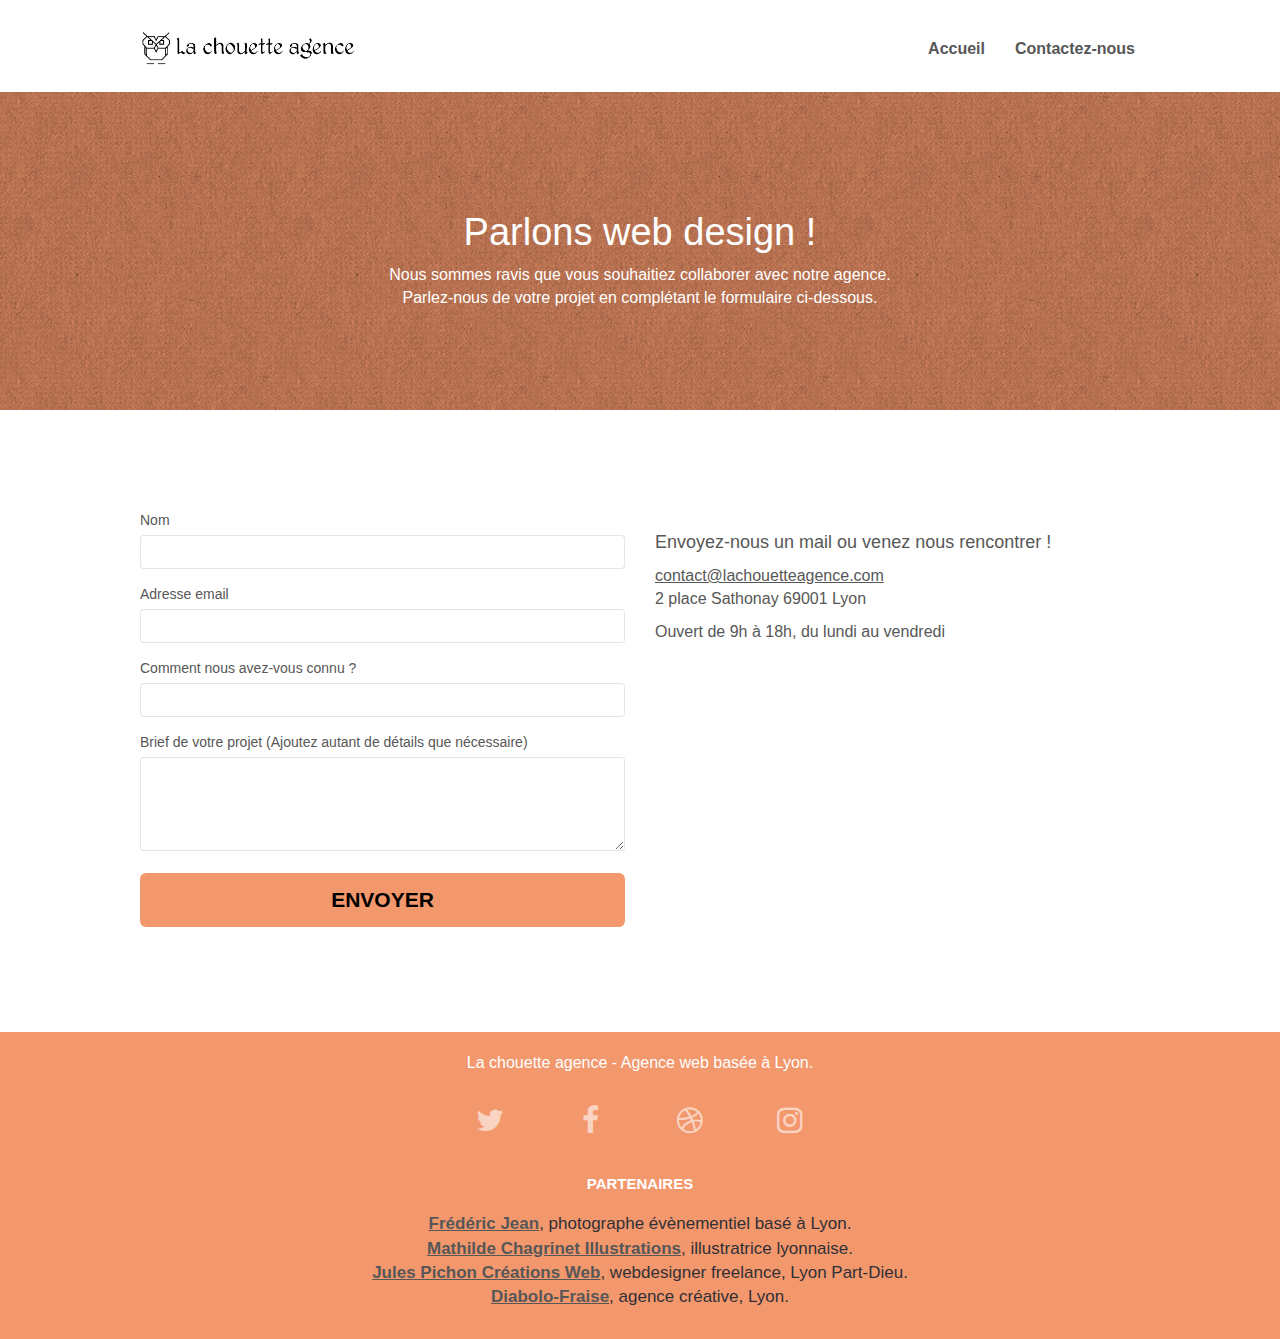
==== commit 55fefe79: "Modification de la source du logo navbar page contact" ====
--- a/contact.html
+++ b/contact.html
@@ -27,7 +27,7 @@
 			<div class="container bloc-sm">
 				<nav class="navbar row">
 					<div class="navbar-header">
-						<a class="navbar-brand" href="index.html"><img src="img/la-chouette-agence-avec-nom.png" alt="logo de la chouette agence webdesigners à Lyon" height="40" /></a>
+						<a class="navbar-brand" href="index.html"><img src="img/logo-la-chouette-agence-baseline-noir.png" alt="logo de la chouette agence webdesigners à Lyon" height="40" /></a>
 						<button id="nav-toggle" type="button" class="ui-navbar-toggle navbar-toggle" data-toggle="collapse" data-target=".navbar-1">
 							<span class="sr-only">Toggle navigation</span><span class="icon-bar"></span><span class="icon-bar"></span><span class="icon-bar"></span>
 						</button>
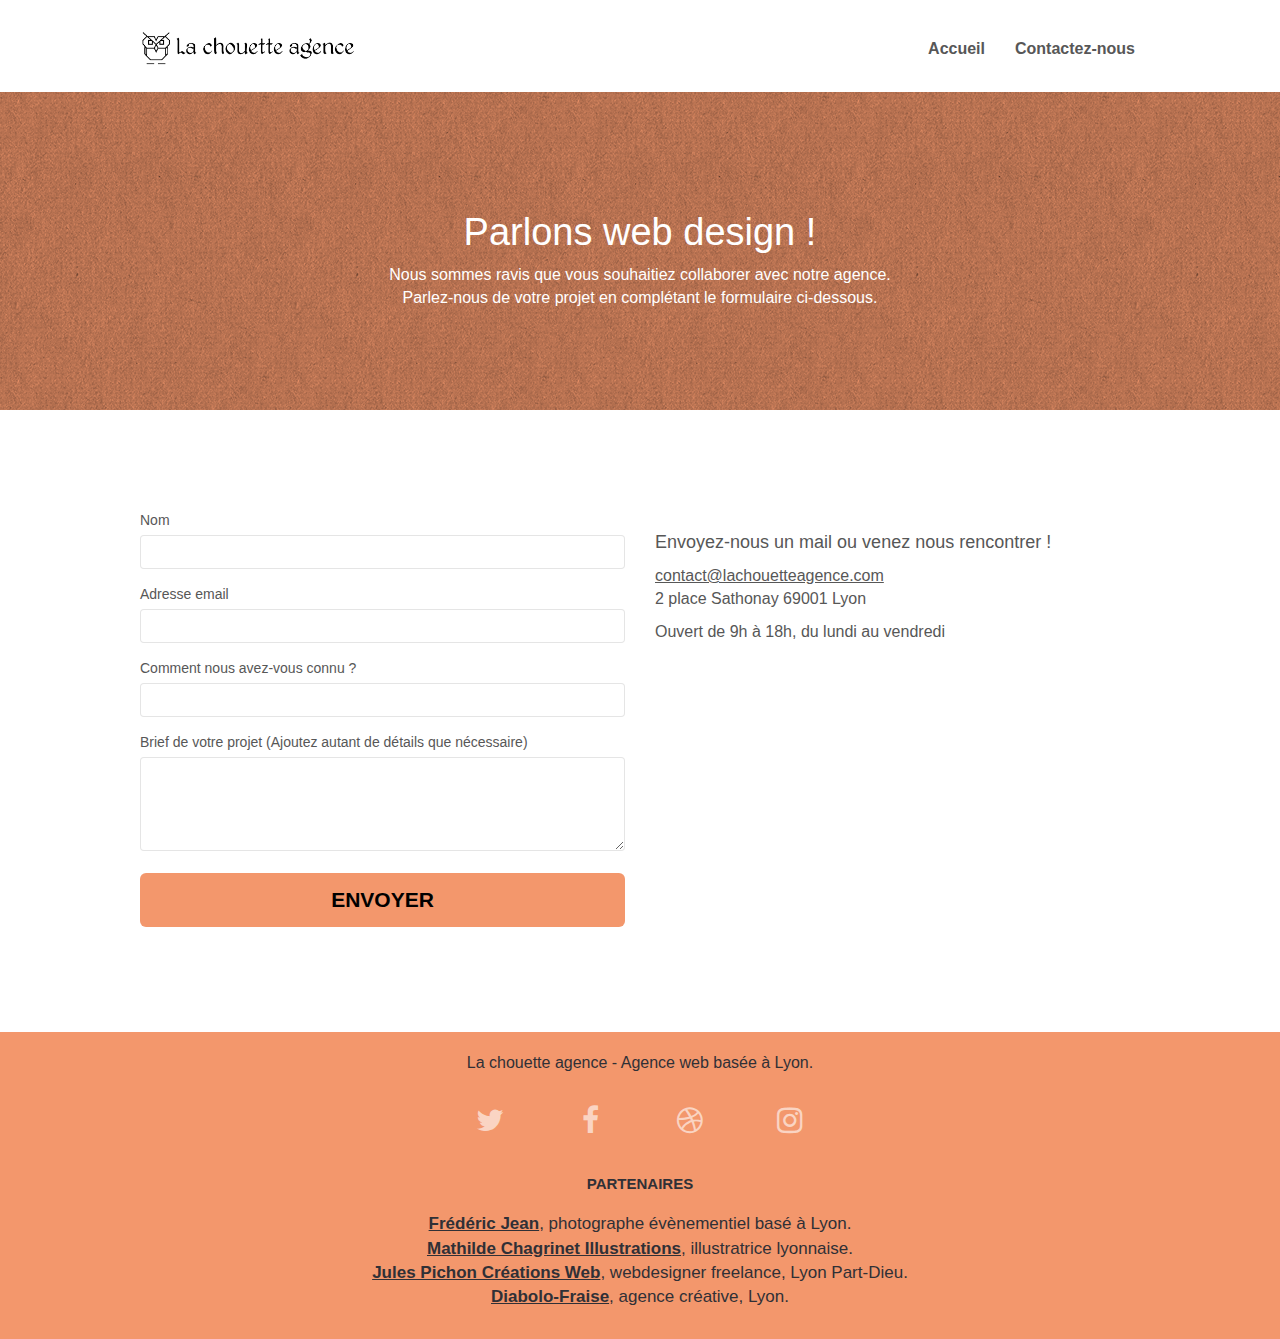
==== commit e8096aa8: "bug fixed on page contact.html" ====
--- a/contact.html
+++ b/contact.html
@@ -1,35 +1,41 @@
-<!doctype html>
+<!DOCTYPE html>
 <html lang="fr">
+
 <head>
-	<meta charset="utf-8">
-	<meta name="viewport" content="width=device-width, initial-scale=1.0, viewport-fit=cover">
+	<meta charset="utf-8" />
+	<meta name="viewport" content="width=device-width, initial-scale=1.0, viewport-fit=cover" />
 	<title>La Chouette Agence - Contactez-nous</title>
-	<meta name="description" content="Agence web située à Lyon. Contactez-nous pour demander un devis">
-	<meta name="keywords" content="agence-web-design-lyon, webdesign-lyon, web-design-lyon, entreprise-webdesign-lyon, webdesigner-lyon"/>
-	<meta name="robots" content="contact"/>
+	<meta name="description" content="Agence web située à Lyon. Contactez-nous pour demander un devis" />
+	<meta name="keywords"
+		content="agence-web-design-lyon, webdesign-lyon, web-design-lyon, entreprise-webdesign-lyon, webdesigner-lyon" />
+	<meta name="robots" content="contact" />
 	<meta name="google-site-verification" content="vj0LW88v5DafAeYHnSHyM_lAqPa138BfKF4PRjKr9d0" />
-    <link rel="shortcut icon" type="image/png" href="favicon.jpg">
-	
+	<link rel="shortcut icon" type="image/png" href="favicon.jpg" />
+
 	<!-- Style -->
-	<link rel="stylesheet" type="text/css" href="./css/bootstrap.min.css">
-	<link rel="stylesheet" type="text/css" href="./css/font-awesome.min.css">
-	<link rel="stylesheet" type="text/css" href="./css/et-line.min.css">
-	<link rel="stylesheet" type="text/css" href="style.css">
-    <!-- Scripts -->
+	<link rel="stylesheet" type="text/css" href="./css/bootstrap.min.css" />
+	<link rel="stylesheet" type="text/css" href="./css/font-awesome.min.css" />
+	<link rel="stylesheet" type="text/css" href="./css/et-line.min.css" />
+	<link rel="stylesheet" type="text/css" href="style.css" />
+	<!-- Scripts -->
 	<script src="./js/jquery-2.1.0.min.js" defer></script>
 	<script src="./js/bootstrap.min.js" defer></script>
 	<script src="./js/blocs.min.js" defer></script>
 </head>
 
 <body>
-	<main class="page-container">    
+	<main class="page-container">
 		<header class="bloc bgc-white l-bloc" id="bloc-0">
 			<div class="container bloc-sm">
 				<nav class="navbar row">
 					<div class="navbar-header">
-						<a class="navbar-brand" href="index.html"><img src="img/logo-la-chouette-agence-baseline-noir.png" alt="logo de la chouette agence webdesigners à Lyon" height="40" /></a>
-						<button id="nav-toggle" type="button" class="ui-navbar-toggle navbar-toggle" data-toggle="collapse" data-target=".navbar-1">
-							<span class="sr-only">Toggle navigation</span><span class="icon-bar"></span><span class="icon-bar"></span><span class="icon-bar"></span>
+						<a class="navbar-brand" href="index.html"><img
+								src="img/logo-la-chouette-agence-baseline-noir.png"
+								alt="logo de la chouette agence webdesigners à Lyon" height="40" /></a>
+						<button id="nav-toggle" type="button" class="ui-navbar-toggle navbar-toggle"
+							data-toggle="collapse" data-target=".navbar-1">
+							<span class="sr-only">Toggle navigation</span><span class="icon-bar"></span><span
+								class="icon-bar"></span><span class="icon-bar"></span>
 						</button>
 					</div>
 					<div class="collapse navbar-collapse navbar-1 special-dropdown-nav">
@@ -41,110 +47,137 @@
 				</nav>
 			</div>
 		</header>
-	<section class="bloc bg-dots-bg bg-repeat bgc-atomic-tangerine d-bloc bloc-bg-texture texture-paper" id="bloc-6">
-		<div class="container bloc-lg">
-			<div class="row">
-				<div class="col-sm-12">
-					<h1 class="text-center hero-bloc-text tc-white">
-						Parlons web design !
-					</h1>
-					<p class="text-center mg-lg tc-white tight-width-whitespace">
-						Nous sommes ravis que vous souhaitiez collaborer avec notre agence.<br>
-						Parlez-nous de votre projet en complétant le formulaire ci-dessous.
-					</p>
+		<section class="bloc bg-dots-bg bg-repeat bgc-atomic-tangerine d-bloc bloc-bg-texture texture-paper"
+			id="bloc-6">
+			<div class="container bloc-lg">
+				<div class="row">
+					<div class="col-sm-12">
+						<h1 class="text-center hero-bloc-text tc-white">
+							Parlons web design !
+						</h1>
+						<p class="text-center mg-lg tc-white tight-width-whitespace">
+							Nous sommes ravis que vous souhaitiez collaborer avec notre
+							agence.<br />
+							Parlez-nous de votre projet en complétant le formulaire
+							ci-dessous.
+						</p>
+					</div>
 				</div>
 			</div>
-		</div>
-	</section>
-	<section class="bloc bgc-white l-bloc" id="bloc-7">
-		<div class="container bloc-lg">
-			<div class="row">
-				<div class="col-sm-6">
-					<form id="form_1">
-						<div class="form-group">
-							<label for="name">
-								Nom
-							</label>
-							<input id="name" class="form-control" required />
-						</div>
-						<div class="form-group">
-							<label for="email">
-								Adresse email
-							</label>
-							<input id="email" class="form-control" type="email" required />
-						</div>
-						<div class="form-group">
-							<label for="input_504">
-								Comment nous avez-vous connu ?
-							</label>
-							<input class="form-control" type="message" required id="input_504" />
-						</div>
-						<div class="form-group">
-							<label for="message">
-								Brief de votre projet (Ajoutez autant de détails que nécessaire)<br>
-							</label><textarea id="message" class="form-control" rows="4" cols="50" required></textarea>
-						</div> 
-						<button class="bloc-button btn btn-lg btn-block cta-hero btn-atomic-tangerine" type="submit">
-							Envoyer
-						</button>
-					</form>
-				</div>
-				<div class="col-sm-6">
-					<h2>Envoyez-nous un mail ou venez nous rencontrer !</h2>
-					<p><a href="mailto:contact@lachouetteagence.com">contact@lachouetteagence.com</a><br>
-					2 place Sathonay 69001 Lyon</p>
-					<p>Ouvert de 9h à 18h, du lundi au vendredi<br></p>
+		</section>
+		<section class="bloc bgc-white l-bloc" id="bloc-7">
+			<div class="container bloc-lg">
+				<div class="row">
+					<div class="col-sm-6">
+						<form id="form_1">
+							<div class="form-group">
+								<label for="name">
+									Nom
+								</label>
+								<input id="name" class="form-control" required />
+							</div>
+							<div class="form-group">
+								<label for="email">
+									Adresse email
+								</label>
+								<input id="email" class="form-control" type="email" required />
+							</div>
+							<div class="form-group">
+								<label for="input_504">
+									Comment nous avez-vous connu ?
+								</label>
+								<input class="form-control" type="message" required id="input_504" />
+							</div>
+							<div class="form-group">
+								<label for="message">
+									Brief de votre projet (Ajoutez autant de détails que
+									nécessaire)<br /> </label><textarea id="message" class="form-control" rows="4"
+									cols="50" required></textarea>
+							</div>
+							<button class="bloc-button btn btn-lg btn-block cta-hero btn-atomic-tangerine"
+								type="submit">
+								Envoyer
+							</button>
+						</form>
+					</div>
+					<div class="col-sm-6">
+						<h2>Envoyez-nous un mail ou venez nous rencontrer !</h2>
+						<p>
+							<a href="mailto:contact@lachouetteagence.com">contact@lachouetteagence.com</a><br />
+							2 place Sathonay 69001 Lyon
+						</p>
+						<p>Ouvert de 9h à 18h, du lundi au vendredi<br /></p>
+					</div>
 				</div>
 			</div>
-		</div>
-	</section>
-	<a class="bloc-button btn btn-d scrollToTop" onclick="scrollToTarget('1')"><span class="fa fa-chevron-up"></span></a>
-	<footer class="bloc bgc-atomic-tangerine d-bloc" id="bloc-8">
-		<div class="container bloc-sm">
-			<div class="row">
-				<div class="col-sm-12">
-					<p class="text-center white">
-						La chouette agence - Agence web basée à Lyon.<br>
-					</p>
-					<div class="row row-no-gutters social">
-						<div class="col-sm-3">
-							<div class="text-center">
-								<a title="Twitter" class="social" href="index.html"><span class="fa fa-twitter icon-md"></span></a>
+		</section>
+		<a class="bloc-button btn btn-d scrollToTop" onclick="scrollToTarget('1')"><span
+				class="fa fa-chevron-up"></span></a>
+		<footer class="bloc bgc-atomic-tangerine d-bloc" id="bloc-8">
+			<div class="container bloc-sm">
+				<div class="row">
+					<div class="col-sm-12">
+						<p class="text-center contrast-jet">
+							La chouette agence - Agence web basée à Lyon.
+						</p>
+						<div class="row row-no-gutters social">
+							<div class="col-sm-3">
+								<div class="text-center">
+									<a class="social" href="https://twitter.com/explore"><span
+											class="fa fa-twitter icon-md" title="Twitter"></span></a>
+								</div>
+							</div>
+							<div class="col-sm-3">
+								<div class="text-center">
+									<a class="social" href="https://fr-fr.facebook.com/"><span
+											class="fa fa-facebook icon-md" title="Facebook"></span></a>
+								</div>
+							</div>
+							<div class="col-sm-3">
+								<div class="text-center">
+									<a class="social" href="https://dribbble.com/"><span class="fa fa-dribbble icon-md"
+											title="Dribbble"></span></a>
+								</div>
+							</div>
+							<div class="col-sm-3">
+								<div class="text-center">
+									<a class="social" href="https://www.instagram.com/?hl=fr"><span
+											class="fa fa-instagram icon-md" title="Instagram"></span></a>
+								</div>
 							</div>
 						</div>
-						<div class="col-sm-3">
-							<div class="text-center">
-								<a title="Facebook" class="social" href="index.html"><span class="fa fa-facebook icon-md"></span></a>
+						<div class="row">
+							<div class="col-12">
+								<div class="text-center">
+									<h3 class="contrast-jet">Partenaires</h3>
+									<ul>
+										<li>
+											<a hreflang="fr" class="contrast-jet"
+												href="frederic-jean-photographie.com">Frédéric Jean</a>, photographe
+											évènementiel basé à Lyon.
+										</li>
+										<li>
+											<a hreflang="fr" class="contrast-jet" href="mathildechagrinet.com">Mathilde
+												Chagrinet Illustrations</a>, illustratrice lyonnaise.
+										</li>
+										<li>
+											<a hreflang="fr" class="contrast-jet"
+												href="jules_pichon_webdesign.com">Jules Pichon Créations Web</a>,
+											webdesigner freelance, Lyon Part-Dieu.
+										</li>
+										<li>
+											<a hreflang="fr" class="contrast-jet"
+												href="diabolo-fraise.fr">Diabolo-Fraise</a>, agence créative, Lyon.
+										</li>
+									</ul>
+								</div>
 							</div>
-						</div>
-						<div class="col-sm-3">
-							<div class="text-center">
-								<a title="Dribbble" class="social" href="index.html"><span class="fa fa-dribbble icon-md"></span></a>
-							</div>
-						</div>
-						<div class="col-sm-3">
-							<div class="text-center">
-								<a title="Instagram" class="social" href="index.html"><span class="fa fa-instagram icon-md"></span></a>
-							</div>
-						</div>
-					</div>
-					<div class="row">
-						<div class="col-sm-12">
-							<div class="text-center">
-							<h3 class="tc-white">Partenaires</h3>	
-							<ul>
-								<li><a hreflang="fr" href="frederic-jean-photographie.com">Frédéric Jean</a>, photographe évènementiel basé à Lyon.</li>
-								<li><a hreflang="fr" href="mathildechagrinet.com">Mathilde Chagrinet Illustrations</a>, illustratrice lyonnaise.</li>
-								<li><a hreflang="fr" href="jules_pichon_webdesign.com">Jules Pichon Créations Web</a>, webdesigner freelance, Lyon Part-Dieu.</li>
-								<li><a hreflang="fr" href="diabolo-fraise.fr">Diabolo-Fraise</a>, agence créative, Lyon.</li>
-							</ul>			
-							</div>		
 						</div>
 					</div>
 				</div>
 			</div>
-		</div>
-	</footer>
+		</footer>
 	</main>
 </body>
-</html>
+
+</html>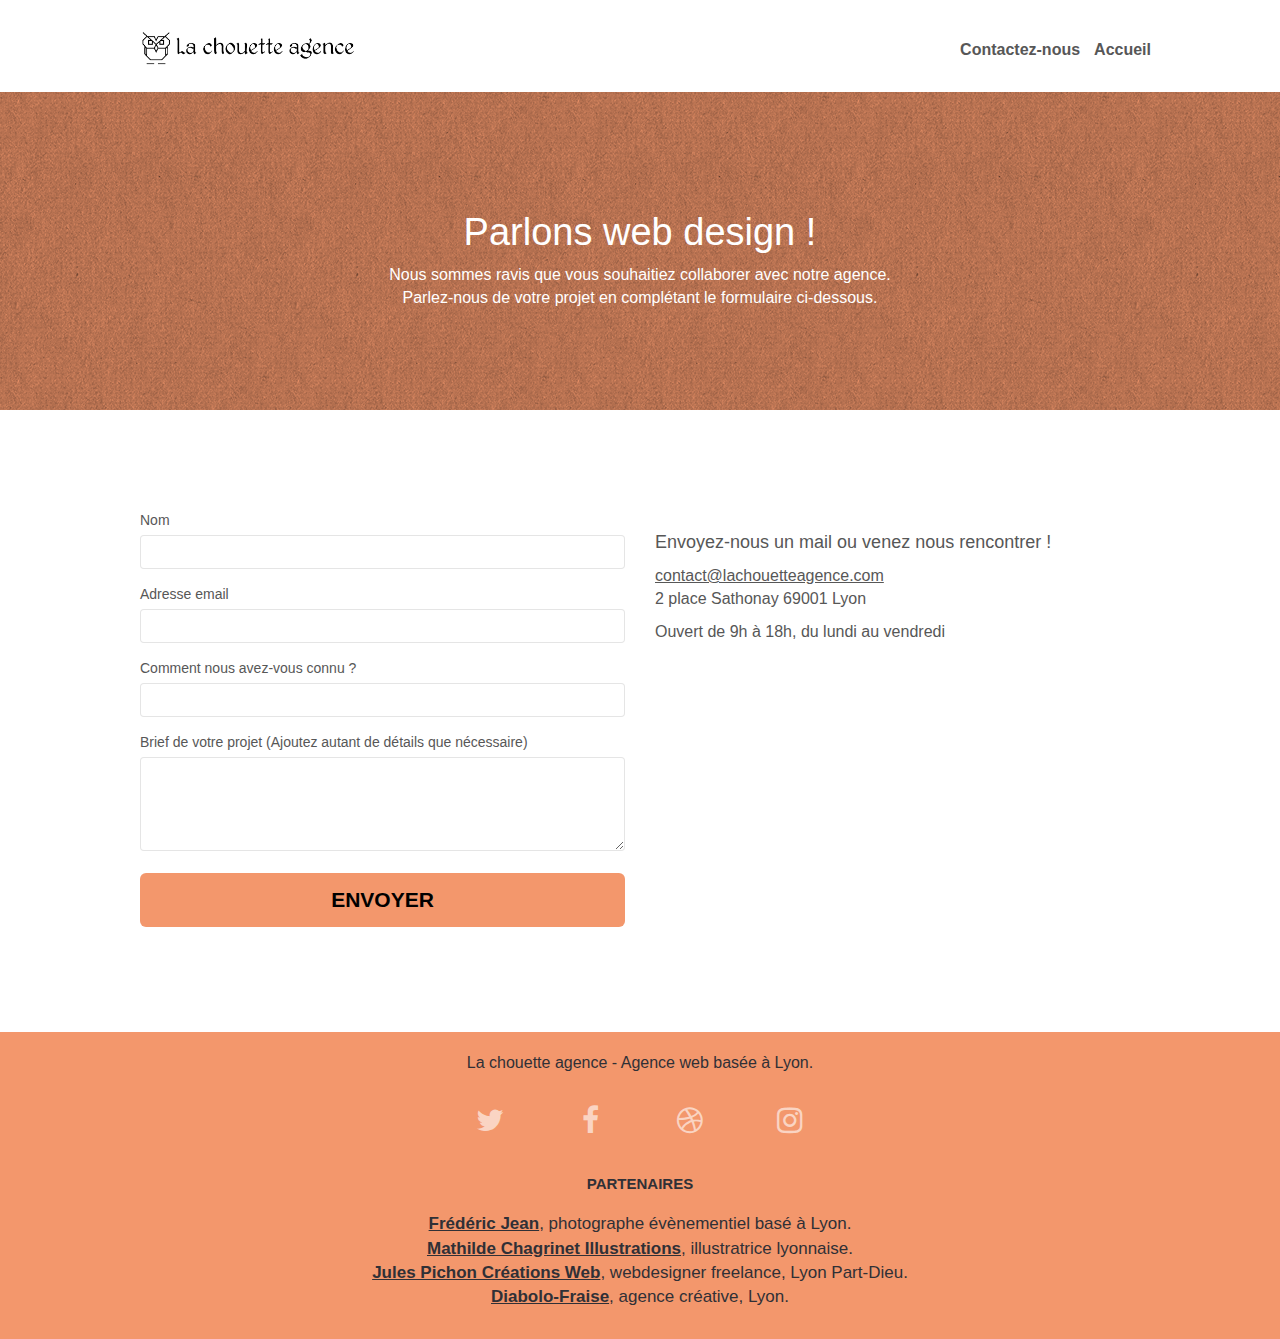
==== commit 2bbe79ea: "Modifications après évaluations" ====
--- a/contact.html
+++ b/contact.html
@@ -32,7 +32,7 @@
 						<a class="navbar-brand" href="index.html"><img
 								src="img/logo-la-chouette-agence-baseline-noir.png"
 								alt="logo de la chouette agence webdesigners à Lyon" height="40" /></a>
-						<button id="nav-toggle" type="button" class="ui-navbar-toggle navbar-toggle"
+						<button id="nav-toggle"  aria-label="Menu" type="button" class="ui-navbar-toggle navbar-toggle"
 							data-toggle="collapse" data-target=".navbar-1">
 							<span class="sr-only">Toggle navigation</span><span class="icon-bar"></span><span
 								class="icon-bar"></span><span class="icon-bar"></span>
@@ -40,8 +40,8 @@
 					</div>
 					<div class="collapse navbar-collapse navbar-1 special-dropdown-nav">
 						<ul class="site-navigation nav navbar-nav">
-							<li><a href="index.html">Accueil</a></li>
-							<li><a href="contact.html">Contactez-nous</a></li>
+							<li class="nav"><a href="index.html">Accueil</a></li>
+							<li class="nav"><a href="contact.html">Contactez-nous</a></li>
 						</ul>
 					</div>
 				</nav>
@@ -94,7 +94,7 @@
 									nécessaire)<br /> </label><textarea id="message" class="form-control" rows="4"
 									cols="50" required></textarea>
 							</div>
-							<button class="bloc-button btn btn-lg btn-block cta-hero btn-atomic-tangerine"
+							<button aria-label="Envoyer" class="bloc-button btn btn-lg btn-block cta-hero btn-atomic-tangerine"
 								type="submit">
 								Envoyer
 							</button>
@@ -111,7 +111,7 @@
 				</div>
 			</div>
 		</section>
-		<a class="bloc-button btn btn-d scrollToTop" onclick="scrollToTarget('1')"><span
+		<a class="bloc-button btn btn-d scrollToTop" aria-label="Scroll vers le haut" onclick="scrollToTarget('1')"><span
 				class="fa fa-chevron-up"></span></a>
 		<footer class="bloc bgc-atomic-tangerine d-bloc" id="bloc-8">
 			<div class="container bloc-sm">
@@ -124,25 +124,25 @@
 							<div class="col-sm-3">
 								<div class="text-center">
 									<a class="social" href="https://twitter.com/explore"><span
-											class="fa fa-twitter icon-md" title="Twitter"></span></a>
+											class="fa fa-twitter icon-md" aria-label="Twitter" title="Twitter"></span></a>
 								</div>
 							</div>
 							<div class="col-sm-3">
 								<div class="text-center">
 									<a class="social" href="https://fr-fr.facebook.com/"><span
-											class="fa fa-facebook icon-md" title="Facebook"></span></a>
+											class="fa fa-facebook icon-md" aria-label="Facebook" title="Facebook"></span></a>
 								</div>
 							</div>
 							<div class="col-sm-3">
 								<div class="text-center">
 									<a class="social" href="https://dribbble.com/"><span class="fa fa-dribbble icon-md"
-											title="Dribbble"></span></a>
+											aria-label="Dribbble" title="Dribbble"></span></a>
 								</div>
 							</div>
 							<div class="col-sm-3">
 								<div class="text-center">
 									<a class="social" href="https://www.instagram.com/?hl=fr"><span
-											class="fa fa-instagram icon-md" title="Instagram"></span></a>
+											class="fa fa-instagram icon-md" aria-label="Instagram" title="Instagram"></span></a>
 								</div>
 							</div>
 						</div>
--- a/style.css
+++ b/style.css
@@ -14,7 +14,7 @@
 }
 
 a:hover {
-  text-decoration: none;
+  text-decoration: underline;
   cursor: pointer;
 }
 
@@ -250,6 +250,10 @@
 .l-bloc h6 a:hover,
 .l-bloc p a:hover {
   color: rgba(0, 0, 0, 1);
+}
+
+.nav:hover {
+  text-decoration: underline;
 }
 
 .l-bloc .navbar-toggle .icon-bar {
@@ -1082,6 +1086,8 @@
   }
 }
 
+
+
 @media (max-width: 400px) {
   .bloc {
     padding-left: 0;
